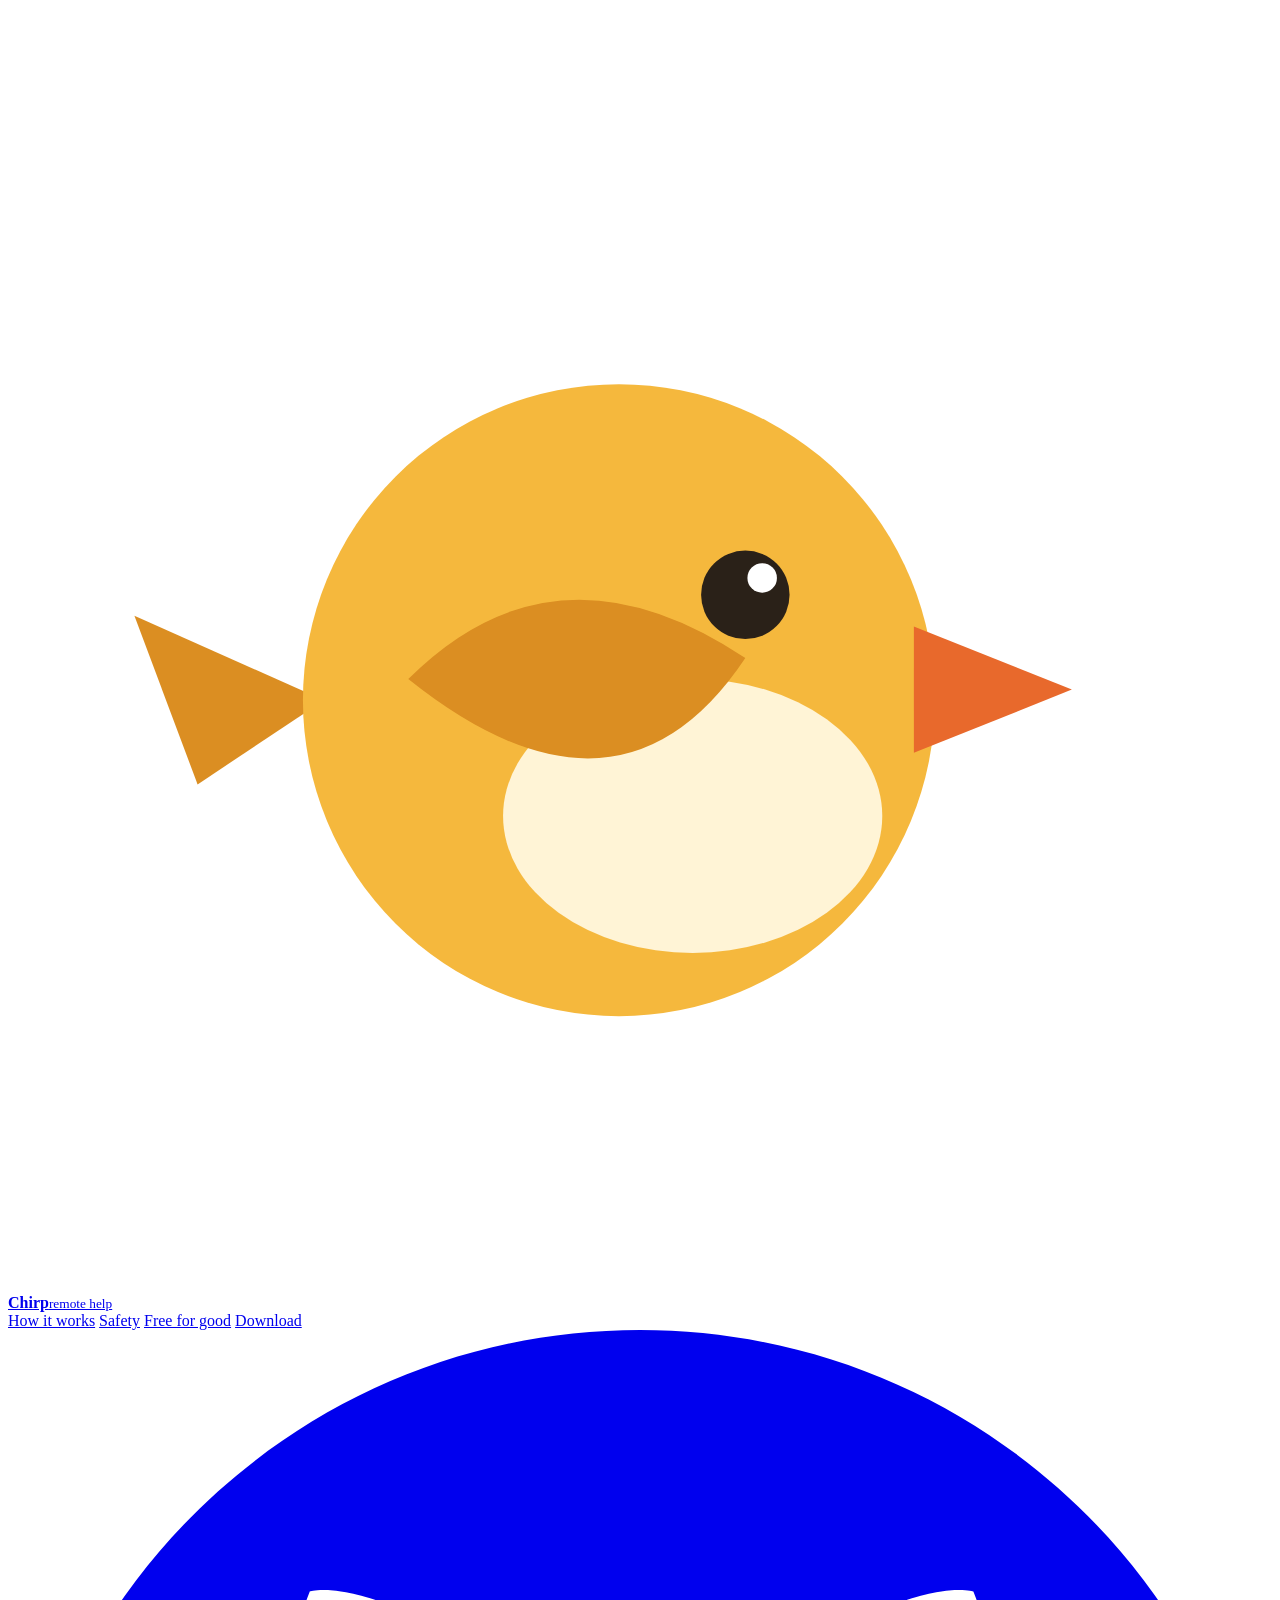
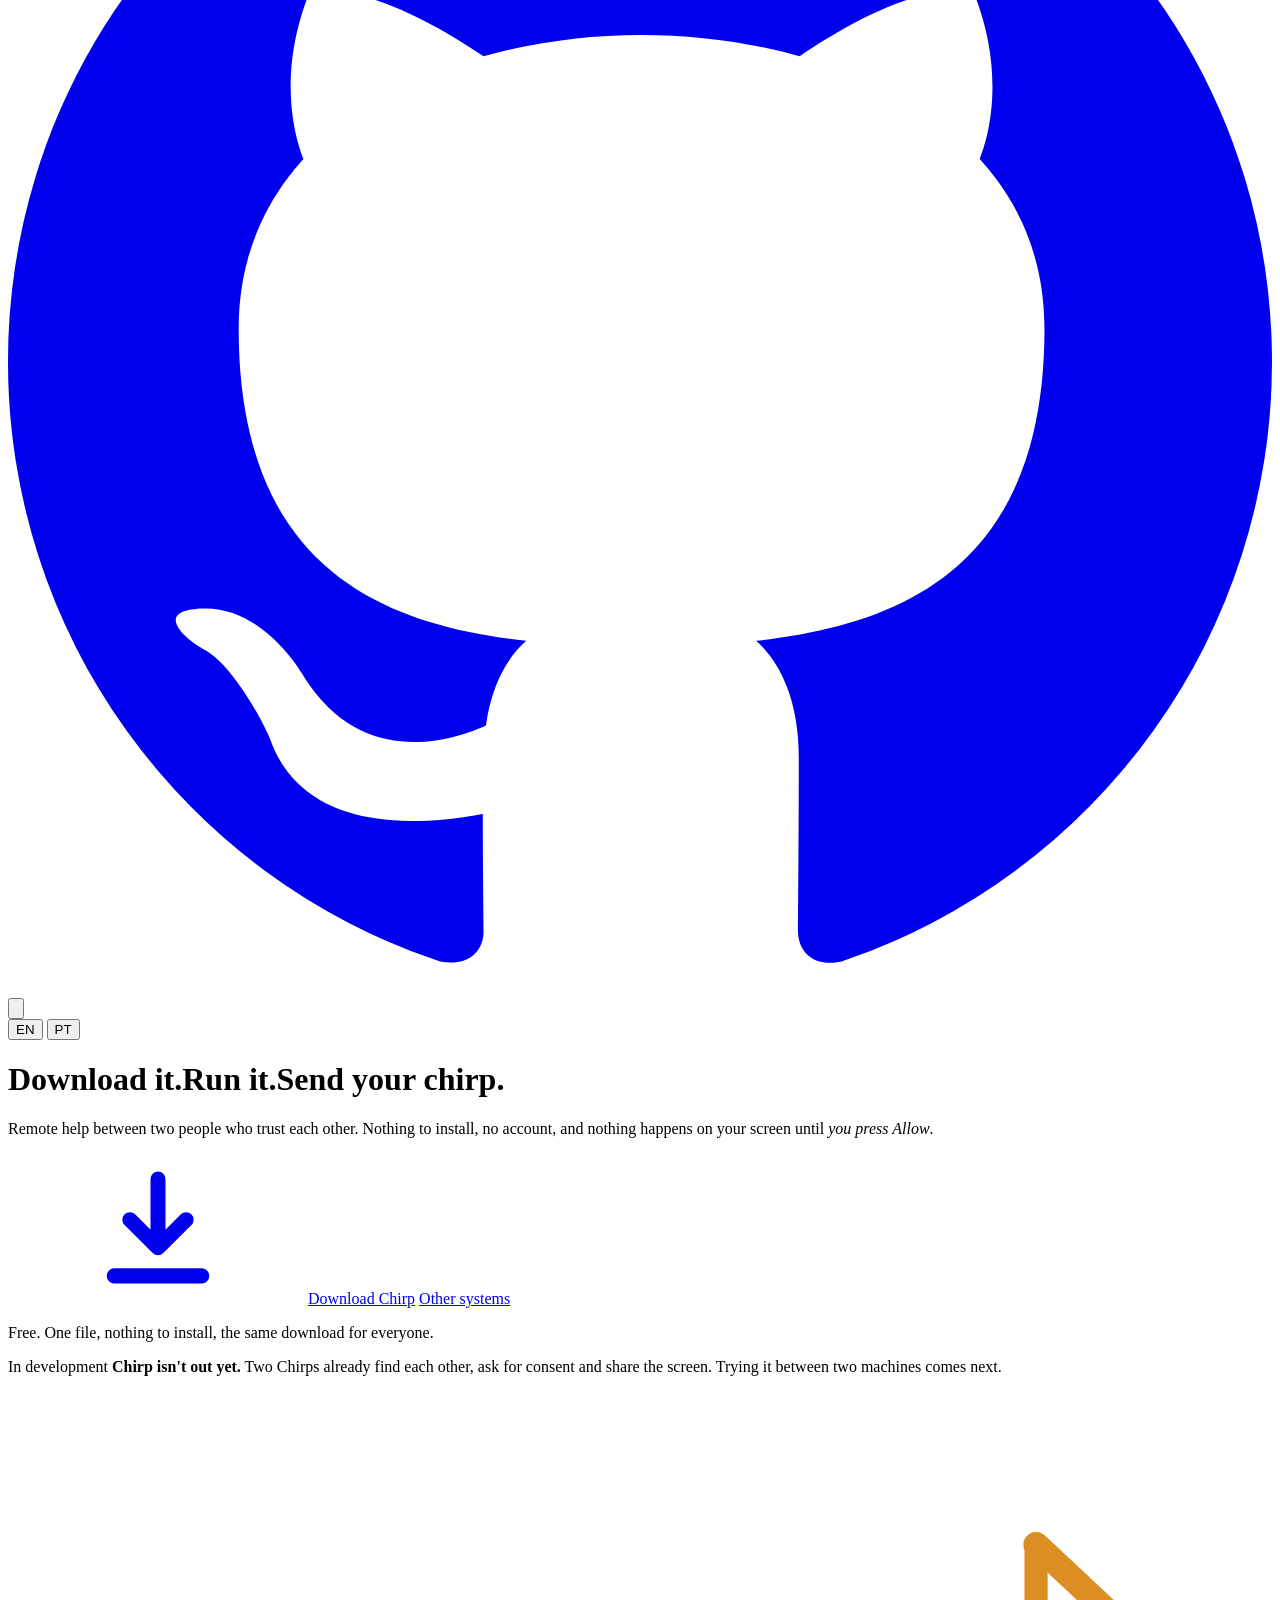
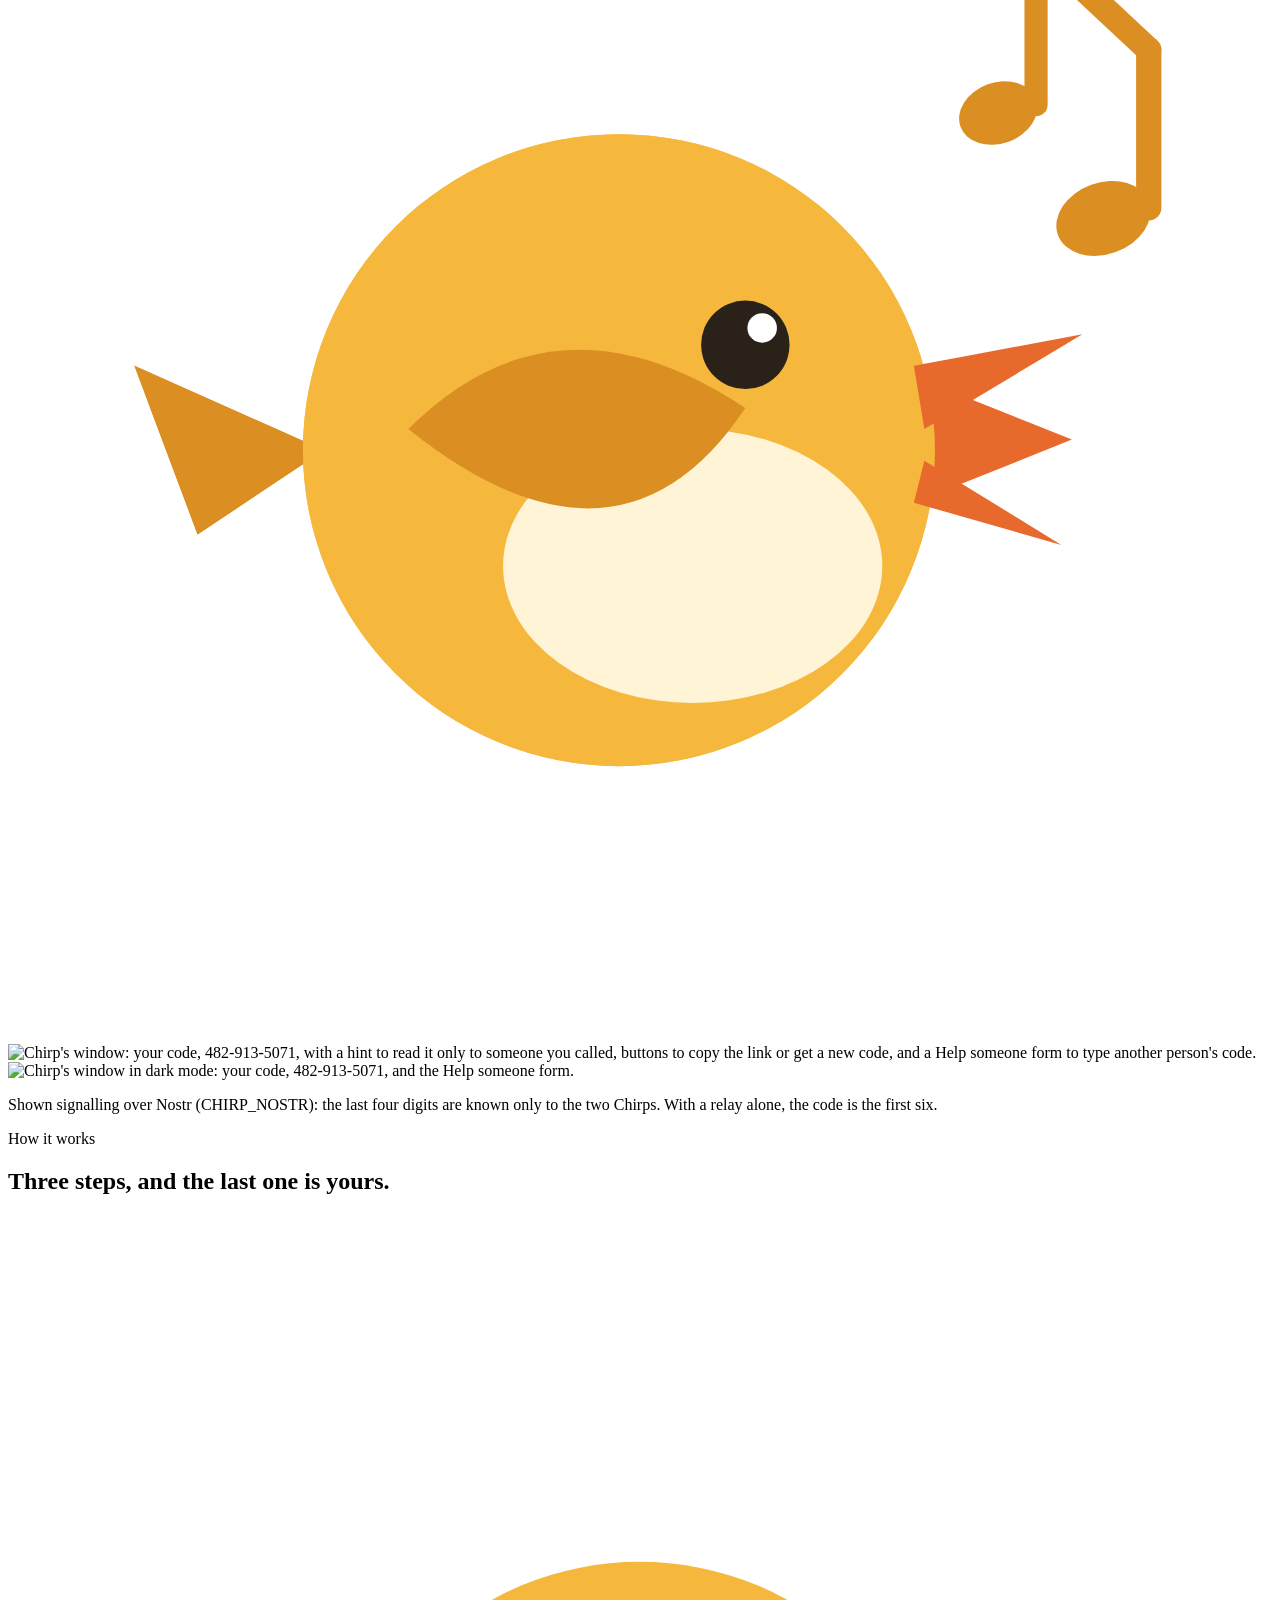
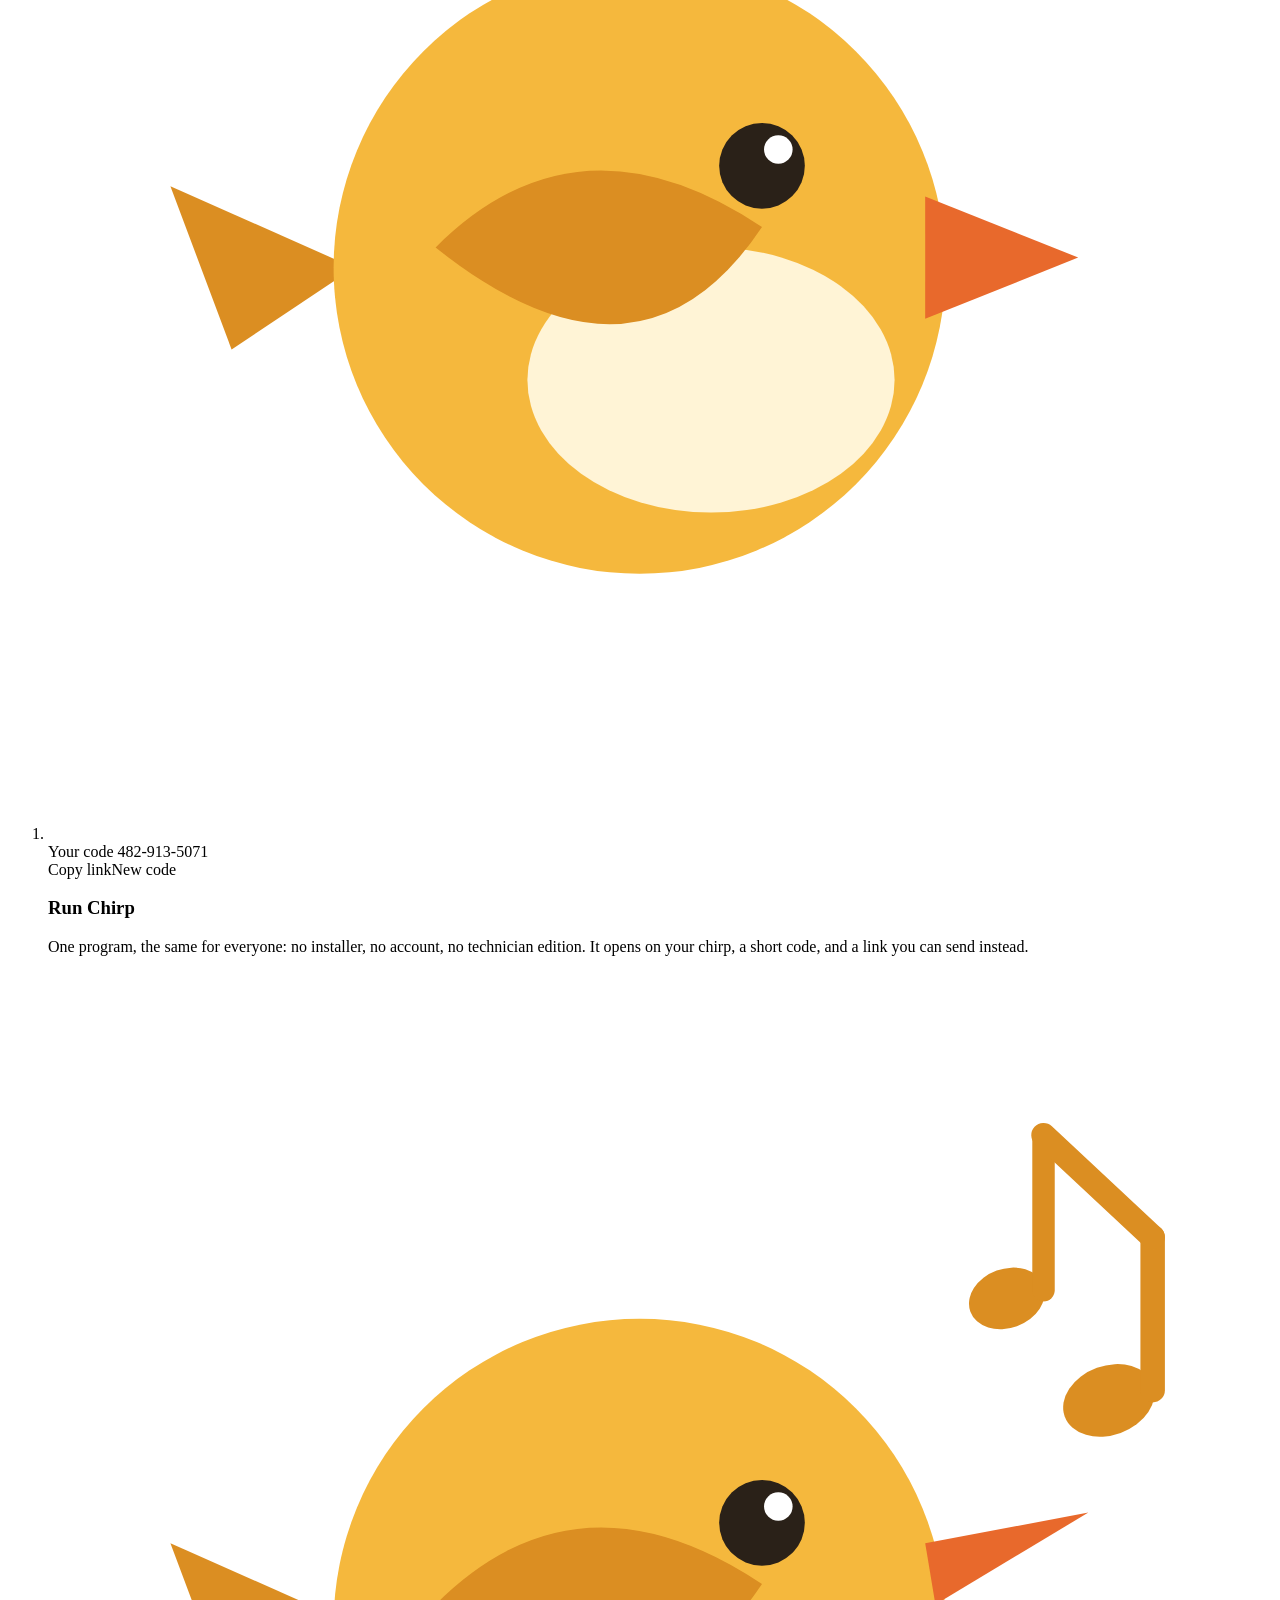
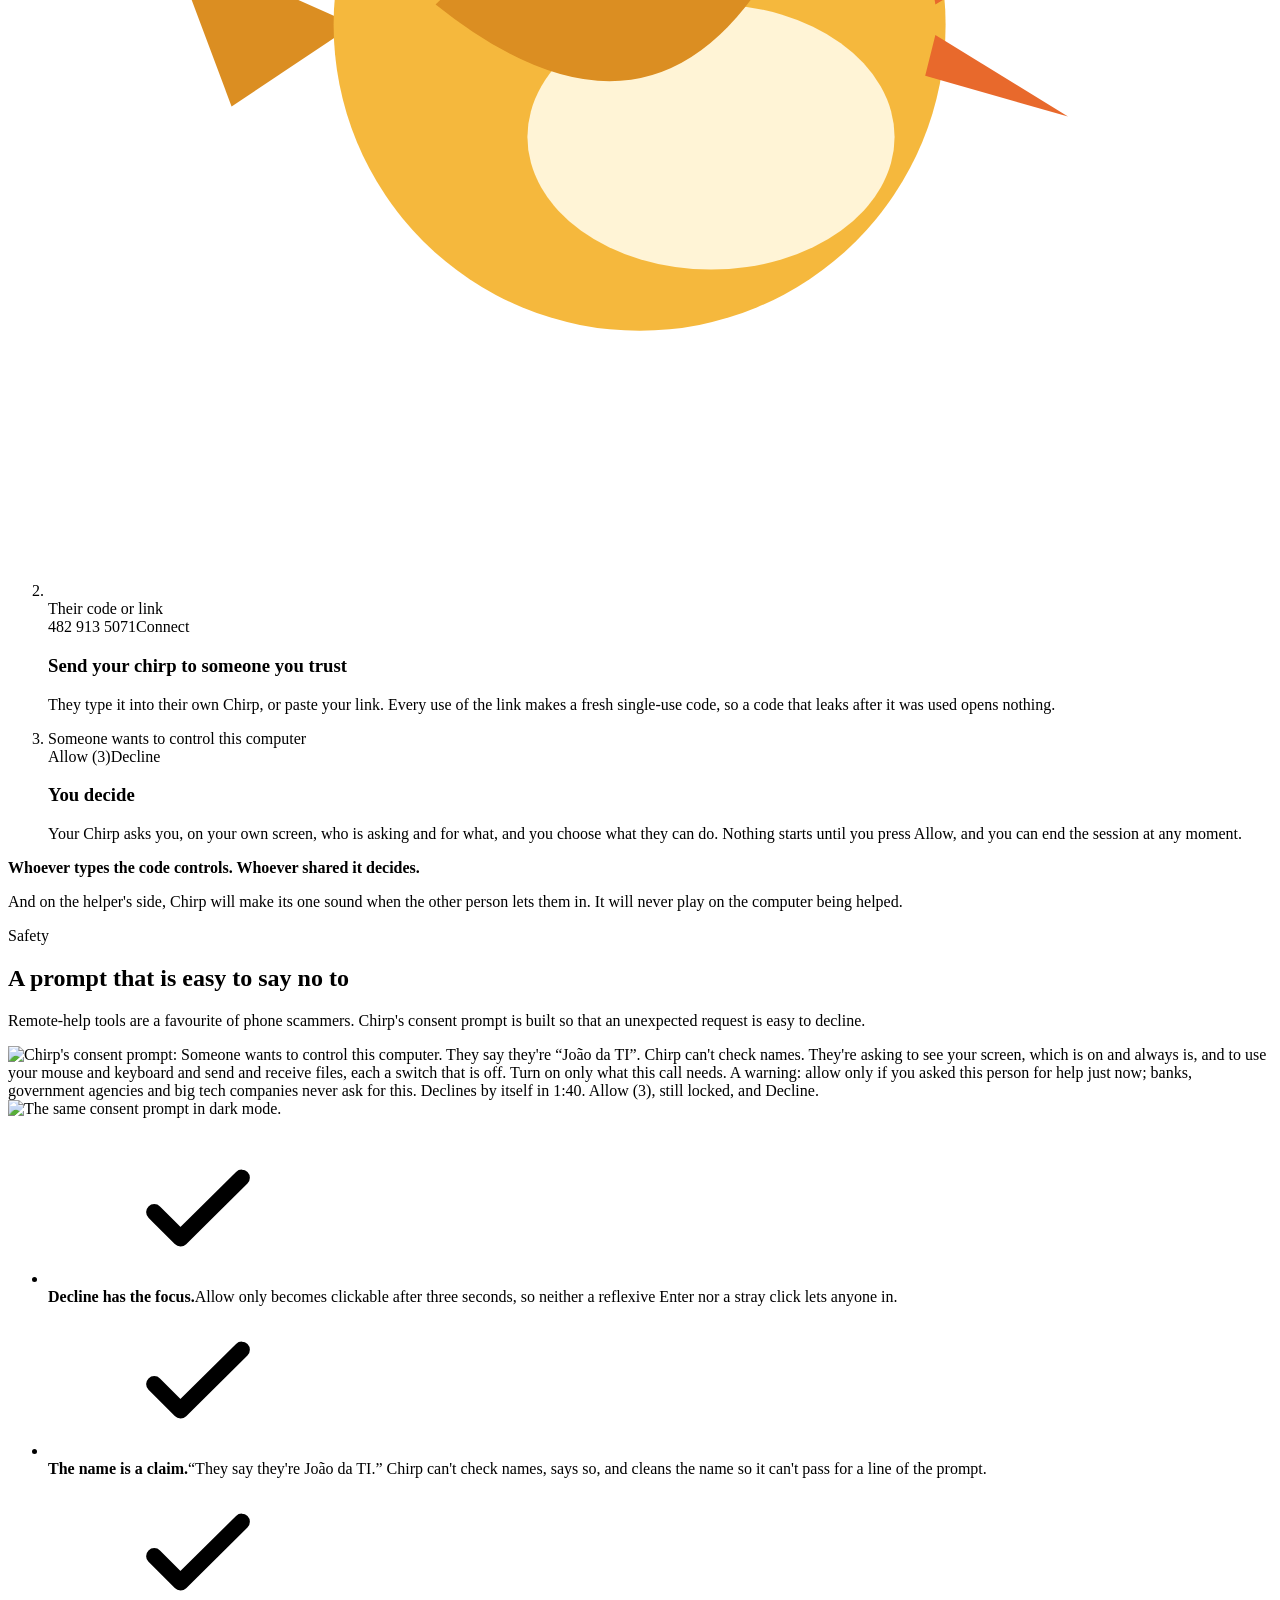
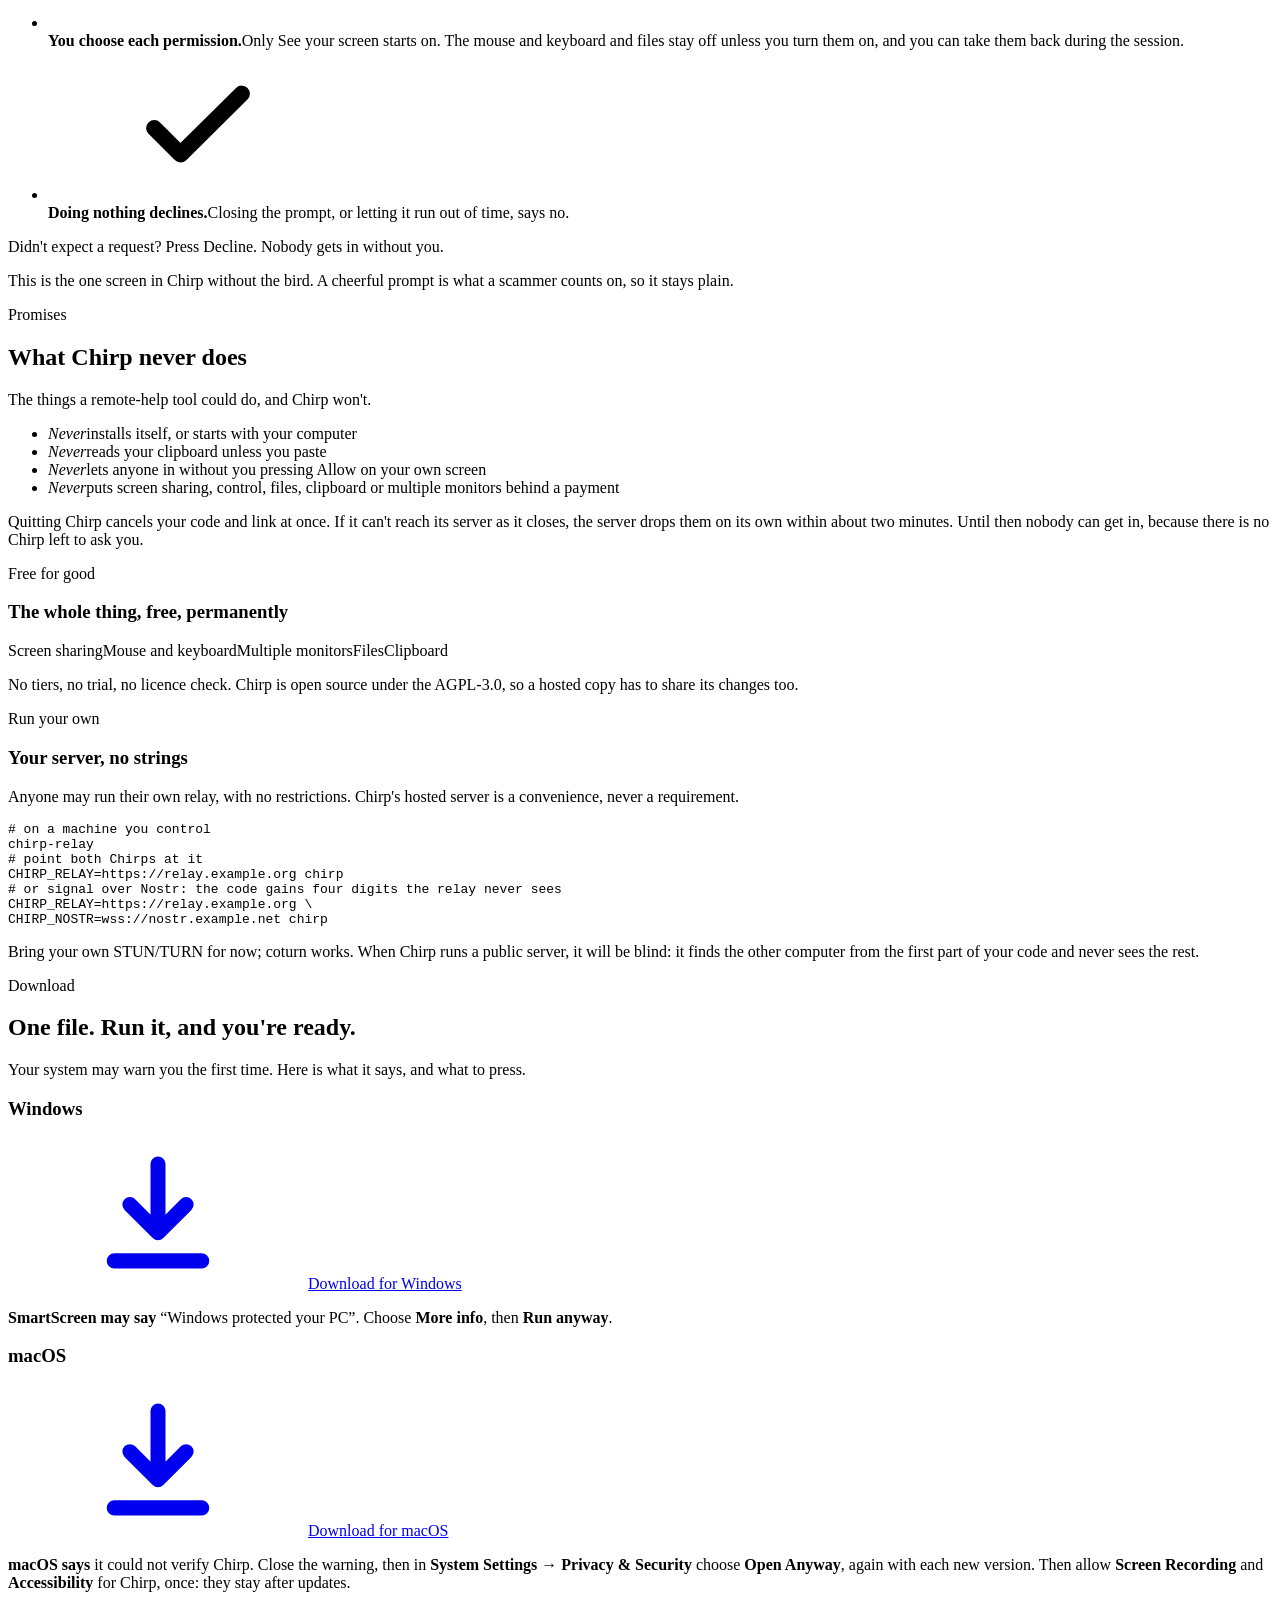
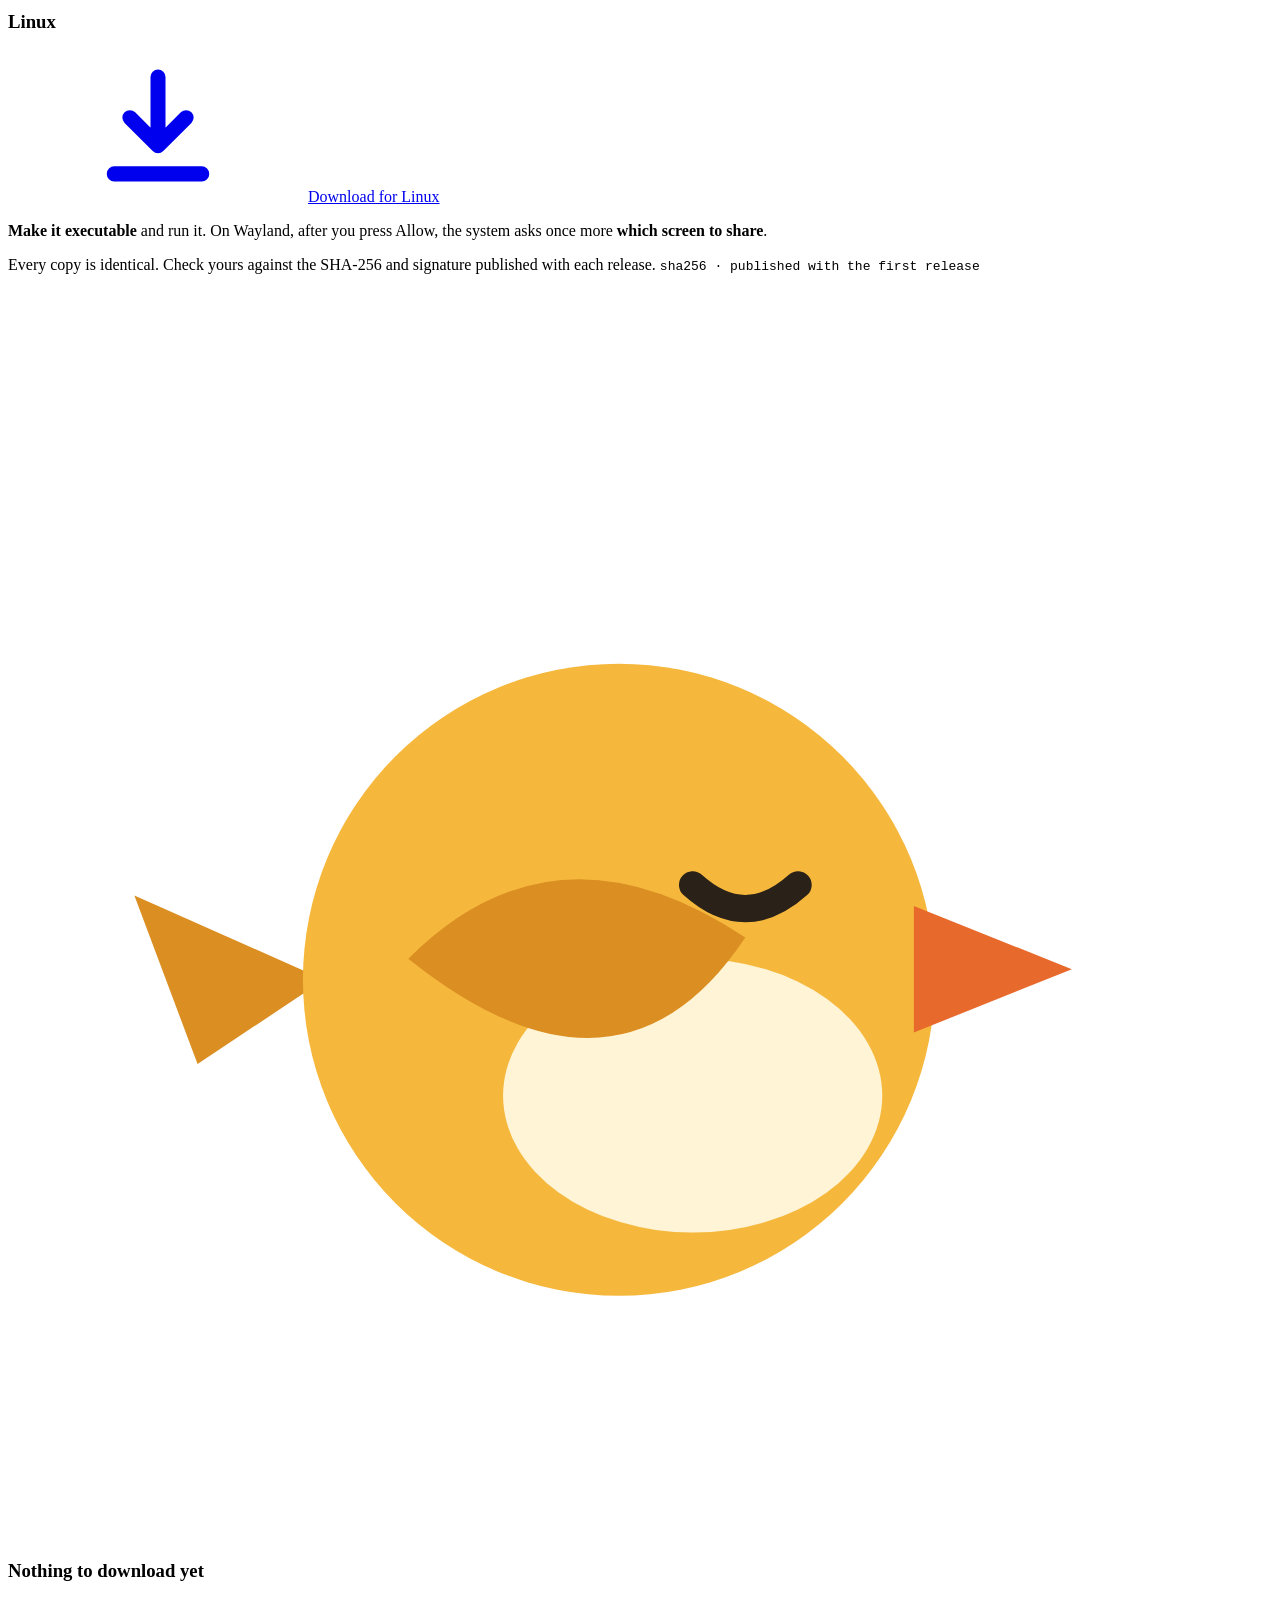
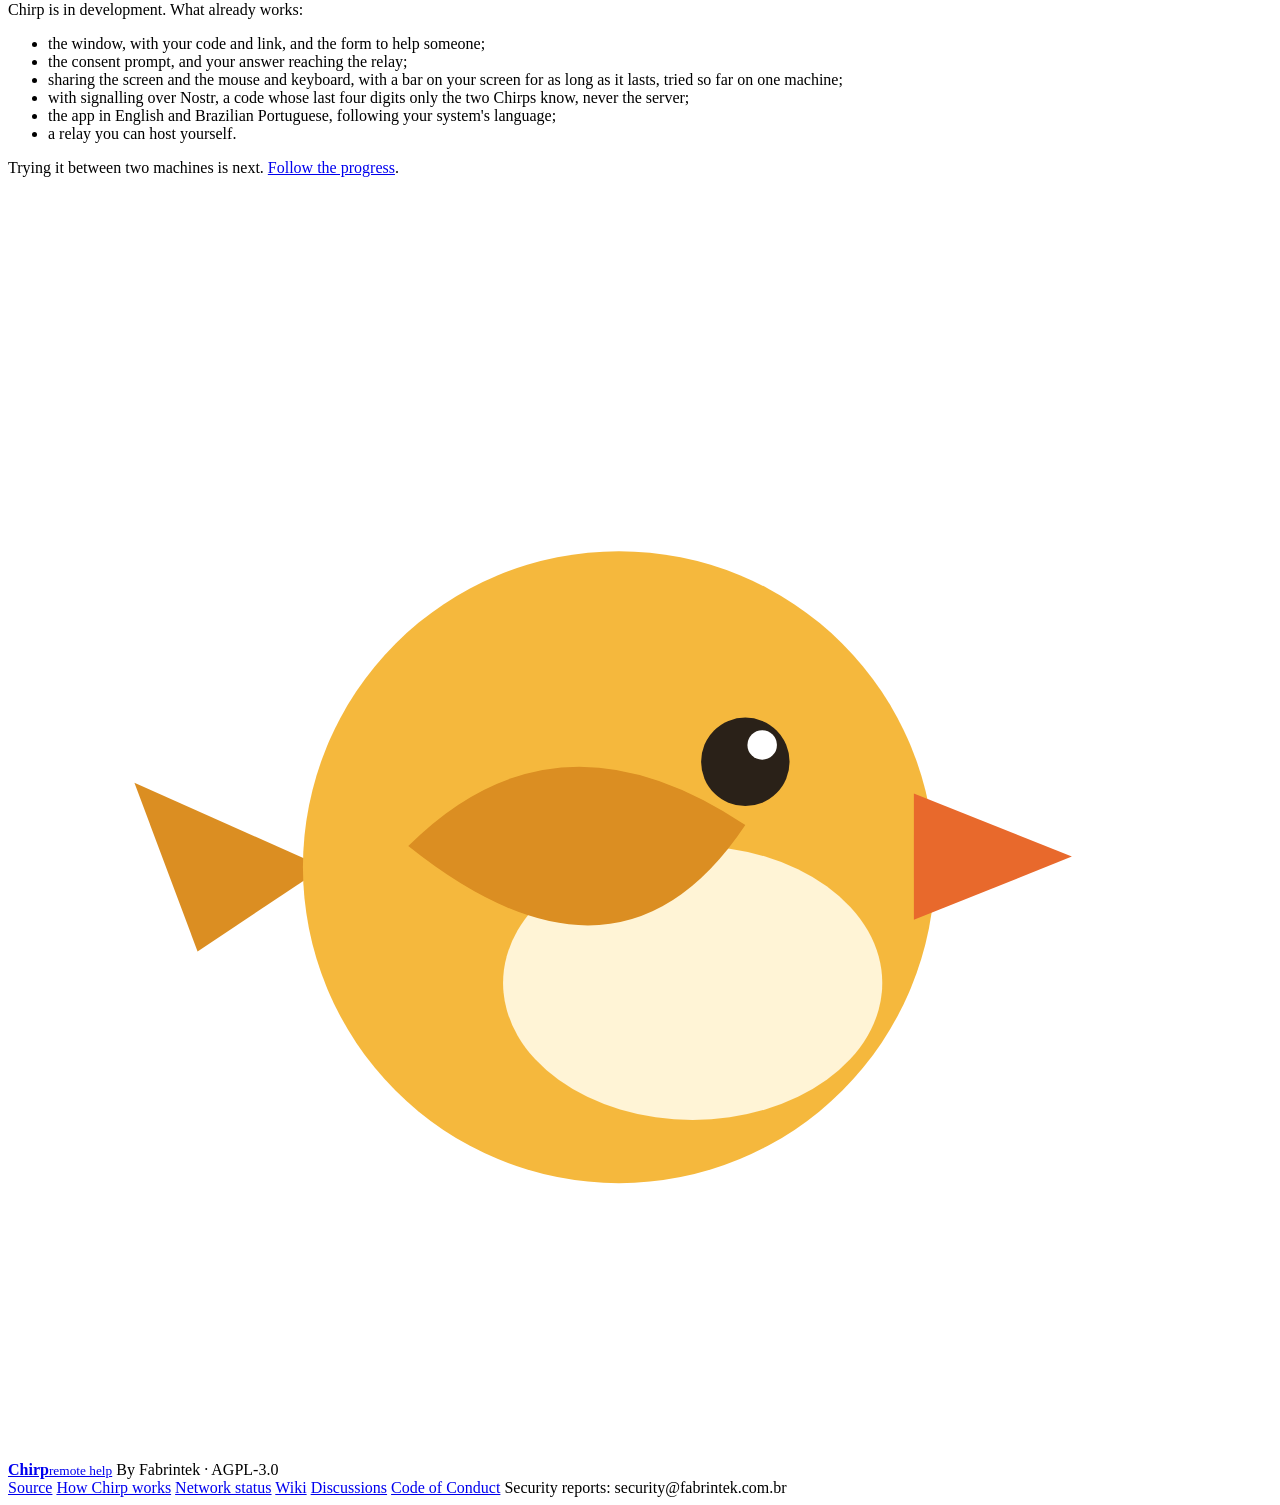
==== site/index.html @ 83188c90 "feat(site): the bird hops along the app window, and shoos The hero bird on usechirp.app no longer ju" ====
<!doctype html>
<!-- SPDX-License-Identifier: AGPL-3.0-only. Copyright (C) 2026 Fabrintek Engenharia Digital Ltda -->
<html lang="en" data-release="pre">
<head>
<meta charset="utf-8">
<meta http-equiv="Content-Security-Policy" content="default-src 'none'; script-src 'self'; style-src 'self'; img-src 'self'; font-src 'self'; base-uri 'none'; form-action 'none'; require-trusted-types-for 'script'; trusted-types 'none'">
<meta name="referrer" content="no-referrer">
<meta name="viewport" content="width=device-width,initial-scale=1">
<meta name="color-scheme" content="light dark">
<title>Chirp — remote help</title>
<meta name="description" content="Remote help between two people who trust each other. Nothing to install, no account, and nothing happens on your screen until you press Allow.">
<link rel="icon" href="/favicon.svg" type="image/svg+xml">
<link rel="stylesheet" href="/assets/site.css">
<script src="/assets/theme.js"></script>
<script src="/assets/hop.js" defer></script>
<script src="/assets/site.js" defer></script>
</head>
<body>
<svg width="0" height="0" class="sprite" aria-hidden="true">
  <defs>
    <g id="bird-body">
      <path d="M30 64 L12 56 L18 72 Z" fill="#DB8E22"/>
      <g class="perch" stroke-width="3" stroke-linecap="round"><line x1="52" y1="92" x2="52" y2="101"/><line x1="64" y1="92" x2="64" y2="101"/></g>
      <circle cx="58" cy="64" r="30" fill="#F5B83D"/><ellipse cx="65" cy="75" rx="18" ry="13" fill="#FFF4D6"/>
      <path d="M38 62 Q52 48 70 60 Q58 78 38 62 Z" fill="#DB8E22"/>
      <circle cx="70" cy="54" r="4.2" fill="#2A2118"/><circle cx="71.6" cy="52.4" r="1.4" fill="#FFFFFF"/>
    </g>
    <g id="bird-perched"><use href="#bird-body"/><path d="M86 57 L101 63 L86 69 Z" fill="#E8692C"/></g>
    <g id="bird-chirping">
      <use href="#bird-body"/>
      <path d="M86 56 L102 53 L87 62 Z" fill="#E8692C"/><path d="M87 65 L100 73 L86 69 Z" fill="#E8692C"/>
      <g fill="#DB8E22" stroke="#DB8E22" stroke-linecap="round"><ellipse cx="104" cy="42" rx="4.6" ry="3.4" transform="rotate(-20 104 42)" stroke="none"/><ellipse cx="94" cy="32" rx="3.8" ry="2.9" transform="rotate(-20 94 32)" stroke="none"/><line x1="108.3" y1="41" x2="108.3" y2="26" stroke-width="2.4"/><line x1="97.6" y1="31.2" x2="97.6" y2="16" stroke-width="2.2"/><line x1="97.6" y1="16" x2="108.3" y2="26" stroke-width="2.4"/></g>
    </g>
    <g id="bird-asleep">
      <g transform="translate(0 3)"><path d="M30 64 L12 56 L18 72 Z" fill="#DB8E22"/><g class="perch" stroke-width="3" stroke-linecap="round"><line x1="52" y1="92" x2="52" y2="98"/><line x1="64" y1="92" x2="64" y2="98"/></g><circle cx="58" cy="64" r="30" fill="#F5B83D"/><ellipse cx="65" cy="75" rx="18" ry="13" fill="#FFF4D6"/><path d="M38 62 Q52 48 70 60 Q58 78 38 62 Z" fill="#DB8E22"/><path d="M65 55 Q70 59.5 75 55" fill="none" stroke="#2A2118" stroke-width="2.6" stroke-linecap="round"/><path d="M86 57 L101 63 L86 69 Z" fill="#E8692C"/></g>
      <g fill="none" class="zz" stroke-linecap="round" stroke-linejoin="round"><path d="M84 36 H91 L84 44 H91" stroke-width="2.2"/><path d="M95 22 H104 L95 32 H104" stroke-width="2.6"/><path d="M106 6 H116 L106 18 H116" stroke-width="3"/></g>
    </g>
    <g id="perch-line"><line x1="6" y1="103" x2="114" y2="103" class="perch" stroke-width="4" stroke-linecap="round"/></g>
    <symbol id="i-check" viewBox="0 0 24 24"><path d="M5 12.5l4.2 4.2L19 7" fill="none" stroke="currentColor" stroke-width="2.6" stroke-linecap="round" stroke-linejoin="round"/></symbol>
    <symbol id="i-down" viewBox="0 0 24 24"><path d="M12 4v11m0 0l-4.5-4.5M12 15l4.5-4.5M5 19.5h14" fill="none" stroke="currentColor" stroke-width="2.4" stroke-linecap="round" stroke-linejoin="round"/></symbol>
    <symbol id="i-copy" viewBox="0 0 24 24"><rect x="8.5" y="8.5" width="11" height="11" rx="2.5" fill="none" stroke="currentColor" stroke-width="2.2"/><path d="M15.5 5.5v-.5a2 2 0 0 0-2-2h-8a2 2 0 0 0-2 2v8a2 2 0 0 0 2 2h.5" fill="none" stroke="currentColor" stroke-width="2.2" stroke-linecap="round"/></symbol>
  </defs>
</svg>

<header class="top">
  <div class="wrap">
    <a class="brand" href="/" data-i18n-attr="aria-label:brandHome" aria-label="Chirp — remote help, home">
      <svg viewBox="0 0 120 120" aria-hidden="true"><use href="#bird-perched"/><use href="#perch-line"/></svg>
      <b>Chirp</b><small data-i18n="descriptor">remote help</small>
    </a>
    <nav class="nav" data-i18n-attr="aria-label:navLabel" aria-label="Sections">
      <a href="/#how" data-i18n="navHow">How it works</a>
      <a href="/#safety" data-i18n="navSafety">Safety</a>
      <a href="/#free" data-i18n="navFree">Free for good</a>
      <a class="btn small" href="/#download" data-i18n="navDownload">Download</a>
    </nav>
    <div class="tools">
      <a class="icon-btn" href="https://github.com/barahn/chirp" data-i18n-attr="aria-label:githubLabel;title:githubLabel" aria-label="Source code on GitHub" title="Source code on GitHub"><svg viewBox="0 0 16 16" aria-hidden="true"><path fill="currentColor" d="M8 0c4.42 0 8 3.58 8 8a8.013 8.013 0 0 1-5.45 7.59c-.4.08-.55-.17-.55-.38 0-.27.01-1.13.01-2.2 0-.75-.25-1.23-.54-1.48 1.78-.2 3.65-.88 3.65-3.95 0-.88-.31-1.59-.82-2.15.08-.2.36-1.02-.08-2.12 0 0-.67-.22-2.2.82-.64-.18-1.32-.27-2-.27-.68 0-1.36.09-2 .27-1.53-1.03-2.2-.82-2.2-.82-.44 1.1-.16 1.92-.08 2.12-.51.56-.82 1.28-.82 2.15 0 3.06 1.86 3.75 3.64 3.95-.23.2-.44.55-.51 1.07-.46.21-1.61.55-2.33-.66-.15-.24-.6-.83-1.23-.82-.67.01-.27.38.01.53.34.19.73.9.82 1.13.16.45.68 1.31 2.69.94 0 .67.01 1.3.01 1.49 0 .21-.15.45-.55.38A7.995 7.995 0 0 1 0 8c0-4.42 3.58-8 8-8Z"/></svg></a>
      <button type="button" class="icon-btn theme-toggle" data-theme-toggle aria-label="Switch to dark theme" title="Switch to dark theme"><svg class="i-moon" viewBox="0 0 24 24" aria-hidden="true"><path fill="currentColor" d="M20.5 14.6A8.5 8.5 0 0 1 9.4 3.5a8.5 8.5 0 1 0 11.1 11.1Z"/></svg><svg class="i-sun" viewBox="0 0 24 24" aria-hidden="true"><circle cx="12" cy="12" r="4.5" fill="currentColor"/><g stroke="currentColor" stroke-width="2.2" stroke-linecap="round"><path d="M12 2v2.5M12 19.5V22M2 12h2.5M19.5 12H22M4.9 4.9l1.8 1.8M17.3 17.3l1.8 1.8M4.9 19.1l1.8-1.8M17.3 6.7l1.8-1.8"/></g></svg></button>
      <div class="lang seg" role="group" data-i18n-attr="aria-label:langLabel" aria-label="Language">
        <button type="button" data-lang="en" lang="en" aria-label="English" aria-pressed="true">EN</button>
        <button type="button" data-lang="pt-BR" lang="pt-BR" aria-label="Português (Brasil)" aria-pressed="false">PT</button>
      </div>
    </div>
  </div>
</header>

<main id="home">
  <div class="hero">
    <div class="wrap">
      <div>
        <h1><span data-i18n="h1a">Download it.</span><span data-i18n="h1b">Run it.</span><span data-i18n="h1c">Send your <span class="chirp">chirp</span>.</span></h1>
        <p class="lede" data-i18n="lede">Remote help between two people who trust each other. Nothing to install, no account, and nothing happens on your screen until <em>you press Allow</em>.</p>
        <div class="cta">
          <div class="when-launch stack">
            <div class="row">
              <a class="btn" href="#download"><svg aria-hidden="true"><use href="#i-down"/></svg><span data-os-label>Download Chirp</span></a>
              <a href="#download" data-i18n="otherSystems">Other systems</a>
            </div>
            <p class="fine" data-os-note data-i18n="fine">Free. One file, nothing to install, the same download for everyone.</p>
          </div>
          <div class="when-pre">
            <div class="status" role="note">
              <span class="pill" data-i18n="pill">In development</span>
              <span data-i18n="statusText"><b>Chirp isn't out yet.</b> Two Chirps already find each other, ask for consent and share the screen. Trying it between two machines comes next.</span>
            </div>
          </div>
        </div>
      </div>
      <div class="stage">
        <div class="perched" id="hero-bird" aria-hidden="true">
          <svg viewBox="0 0 120 120"><g class="pose-perch"><use href="#bird-perched"/></g><g class="pose-chirp"><use href="#bird-chirping"/></g></svg>
        </div>
        <div class="frame" data-lang-only="en">
          <img class="shot-light" src="/assets/images/window-light.webp" width="690" height="758" alt="Chirp's window: your code, 482-913-5071, with a hint to read it only to someone you called, buttons to copy the link or get a new code, and a Help someone form to type another person's code.">
          <img class="shot-dark" src="/assets/images/window-dark.webp" width="690" height="758" alt="Chirp's window in dark mode: your code, 482-913-5071, and the Help someone form.">
        </div>
        <div class="frame" data-lang-only="pt-BR" lang="pt-BR" hidden>
          <img class="shot-light" src="/assets/images/window-light-pt.webp" width="690" height="787" loading="lazy" alt="A janela do Chirp: o seu código, 482-913-5071, com a dica de lê-lo só para quem você chamou, botões para copiar o link ou gerar um novo código, e o formulário Ajudar alguém para digitar o código de outra pessoa.">
          <img class="shot-dark" src="/assets/images/window-dark-pt.webp" width="690" height="787" loading="lazy" alt="A janela do Chirp no modo escuro: o seu código, 482-913-5071, e o formulário Ajudar alguém.">
        </div>
        <p class="shotnote" data-i18n="shotNostr">Shown signalling over Nostr (CHIRP_NOSTR): the last four digits are known only to the two Chirps. With a relay alone, the code is the first six.</p>
      </div>
    </div>
  </div>

  <section id="how">
    <div class="wrap">
      <div class="head">
        <span class="kicker" data-i18n="howKicker">How it works</span>
        <h2 data-i18n="howTitle">Three steps, and the last one is yours.</h2>
      </div>
      <ol class="steps">
        <li class="step">
          <div class="vis" aria-hidden="true">
            <svg class="bird" viewBox="0 0 120 120"><use href="#bird-perched"/><use href="#perch-line"/></svg>
            <span class="mini-label" data-i18n="miniYourCode">Your code</span>
            <span class="mini-code">482-913-5071</span>
            <div class="mini-row"><span class="chip" data-i18n="miniCopyLink">Copy link</span><span class="chip" data-i18n="miniNewCode">New code</span></div>
          </div>
          <h3 data-i18n="s1Title">Run Chirp</h3>
          <p data-i18n="s1Text">One program, the same for everyone: no installer, no account, no technician edition. It opens on your chirp, a short code, and a link you can send instead.</p>
        </li>
        <li class="step">
          <div class="vis" aria-hidden="true">
            <svg class="bird" viewBox="0 0 120 120"><use href="#bird-chirping"/><use href="#perch-line"/></svg>
            <span class="mini-label" data-i18n="miniTheirCode">Their code or link</span>
            <div class="field"><span>482 913 5071</span><span class="chip go" data-i18n="miniConnect">Connect</span></div>
          </div>
          <h3 data-i18n="s2Title">Send your chirp to someone you trust</h3>
          <p data-i18n="s2Text">They type it into their own Chirp, or paste your link. Every use of the link makes a fresh single-use code, so a code that leaks after it was used opens nothing.</p>
        </li>
        <li class="step">
          <div class="vis" aria-hidden="true">
            <span class="ask" data-i18n="miniAsk">Someone wants to control this computer</span>
            <div class="mini-row"><span class="chip off" data-i18n="miniAllow">Allow (3)</span><span class="chip go" data-i18n="miniDecline">Decline</span></div>
          </div>
          <h3 data-i18n="s3Title">You decide</h3>
          <p data-i18n="s3Text">Your Chirp asks you, on your own screen, who is asking and for what, and you choose what they can do. Nothing starts until you press Allow, and you can end the session at any moment.</p>
        </li>
      </ol>
      <div class="whose">
        <strong data-i18n="whose">Whoever types the code controls. Whoever shared it decides.</strong>
        <p data-i18n="sound">And on the helper's side, Chirp will make its one sound when the other person lets them in. It will never play on the computer being helped.</p>
      </div>
    </div>
  </section>

  <section class="safety" id="safety">
    <div class="wrap">
      <div class="head">
        <span class="kicker" data-i18n="safetyKicker">Safety</span>
        <h2 data-i18n="safetyTitle">A prompt that is easy to say no to</h2>
        <p data-i18n="safetyText">Remote-help tools are a favourite of phone scammers. Chirp's consent prompt is built so that an unexpected request is easy to decline.</p>
      </div>
      <div class="grid">
        <div>
          <div class="frame" data-lang-only="en">
            <img class="shot-light" src="/assets/images/consent-light.webp" width="720" height="635" alt="Chirp's consent prompt: Someone wants to control this computer. They say they're “João da TI”. Chirp can't check names. They're asking to see your screen, which is on and always is, and to use your mouse and keyboard and send and receive files, each a switch that is off. Turn on only what this call needs. A warning: allow only if you asked this person for help just now; banks, government agencies and big tech companies never ask for this. Declines by itself in 1:40. Allow (3), still locked, and Decline.">
            <img class="shot-dark" src="/assets/images/consent-dark.webp" width="720" height="635" alt="The same consent prompt in dark mode.">
          </div>
          <div class="frame" data-lang-only="pt-BR" lang="pt-BR" hidden>
            <img class="shot-light" src="/assets/images/consent-light-pt.webp" width="720" height="692" loading="lazy" alt="A janela de consentimento do Chirp: Alguém quer controlar este computador. Diz se chamar “João da TI”. O Chirp não verifica nomes. Está pedindo para ver sua tela, que está ligada e sempre fica, e para usar seu mouse e teclado e enviar e receber arquivos, cada um uma chave desligada. Ligue só o que este atendimento precisa. Um aviso: só permita se você pediu ajuda a essa pessoa agora; bancos, órgãos do governo e grandes empresas de tecnologia nunca pedem isso. Recusa sozinho em 1:40. Permitir (3), ainda bloqueado, e Recusar.">
            <img class="shot-dark" src="/assets/images/consent-dark-pt.webp" width="720" height="692" loading="lazy" alt="A mesma janela de consentimento no modo escuro.">
          </div>
        </div>
        <div>
          <ul class="points">
            <li><svg aria-hidden="true"><use href="#i-check"/></svg><div data-i18n="p1"><b>Decline has the focus.</b><span>Allow only becomes clickable after three seconds, so neither a reflexive Enter nor a stray click lets anyone in.</span></div></li>
            <li><svg aria-hidden="true"><use href="#i-check"/></svg><div data-i18n="p2"><b>The name is a claim.</b><span>“They say they're João da TI.” Chirp can't check names, says so, and cleans the name so it can't pass for a line of the prompt.</span></div></li>
            <li><svg aria-hidden="true"><use href="#i-check"/></svg><div data-i18n="p3"><b>You choose each permission.</b><span>Only See your screen starts on. The mouse and keyboard and files stay off unless you turn them on, and you can take them back during the session.</span></div></li>
            <li><svg aria-hidden="true"><use href="#i-check"/></svg><div data-i18n="p4"><b>Doing nothing declines.</b><span>Closing the prompt, or letting it run out of time, says no.</span></div></li>
          </ul>
          <p class="surprise" data-i18n="surprise">Didn't expect a request? Press Decline. Nobody gets in without you.</p>
          <p class="why" data-i18n="why">This is the one screen in Chirp without the bird. A cheerful prompt is what a scammer counts on, so it stays plain.</p>
        </div>
      </div>
    </div>
  </section>

  <section id="never">
    <div class="wrap never">
      <div class="head">
        <span class="kicker" data-i18n="neverKicker">Promises</span>
        <h2 data-i18n="neverTitle">What Chirp never does</h2>
        <p data-i18n="neverText">The things a remote-help tool could do, and Chirp won't.</p>
      </div>
      <ul>
        <li><i data-i18n="never">Never</i><span data-i18n="n1">installs itself, or starts with your computer</span></li>
        <li><i data-i18n="never">Never</i><span data-i18n="n2">reads your clipboard unless you paste</span></li>
        <li><i data-i18n="never">Never</i><span data-i18n="n3">lets anyone in without you pressing Allow on your own screen</span></li>
        <li><i data-i18n="never">Never</i><span data-i18n="n5">puts screen sharing, control, files, clipboard or multiple monitors behind a payment</span></li>
      </ul>
      <p class="quitnote" data-i18n="quitNote">Quitting Chirp cancels your code and link at once. If it can't reach its server as it closes, the server drops them on its own within about two minutes. Until then nobody can get in, because there is no Chirp left to ask you.</p>
    </div>
  </section>

  <section id="free">
    <div class="wrap">
      <div class="pair">
        <div class="panel free">
          <span class="kicker" data-i18n="freeKicker">Free for good</span>
          <h3 data-i18n="freeTitle">The whole thing, free, permanently</h3>
          <div class="feats"><span data-i18n="f1">Screen sharing</span><span data-i18n="f2">Mouse and keyboard</span><span data-i18n="f3">Multiple monitors</span><span data-i18n="f4">Files</span><span data-i18n="f5">Clipboard</span></div>
          <p data-i18n="freeText">No tiers, no trial, no licence check. Chirp is open source under the AGPL-3.0, so a hosted copy has to share its changes too.</p>
        </div>
        <div class="panel own">
          <span class="kicker" data-i18n="ownKicker">Run your own</span>
          <h3 data-i18n="ownTitle">Your server, no strings</h3>
          <p data-i18n="ownText">Anyone may run their own relay, with no restrictions. Chirp's hosted server is a convenience, never a requirement.</p>
<pre><span class="c" data-i18n="ownC1"># on a machine you control</span>
chirp-relay
<span class="c" data-i18n="ownC2"># point both Chirps at it</span>
CHIRP_RELAY=https://relay.example.org chirp
<span class="c" data-i18n="ownC3"># or signal over Nostr: the code gains four digits the relay never sees</span>
CHIRP_RELAY=https://relay.example.org \
CHIRP_NOSTR=wss://nostr.example.net chirp</pre>
          <p class="muted" data-i18n="ownNote">Bring your own STUN/TURN for now; coturn works. When Chirp runs a public server, it will be blind: it finds the other computer from the first part of your code and never sees the rest.</p>
        </div>
      </div>
    </div>
  </section>

  <section id="download">
    <div class="wrap">
      <div class="head">
        <span class="kicker" data-i18n="dlKicker">Download</span>
        <h2 data-i18n="dlTitle">One file. Run it, and you're ready.</h2>
        <p class="when-launch" data-i18n="dlText">Your system may warn you the first time. Here is what it says, and what to press.</p>
      </div>
      <div class="when-launch">
        <div class="platforms">
          <article class="os" data-os="windows">
            <h3>Windows</h3>
            <a class="btn" href="https://github.com/barahn/chirp/releases/latest"><svg aria-hidden="true"><use href="#i-down"/></svg><span data-i18n="dlWindows">Download for Windows</span></a>
            <p class="says" data-i18n="saysWindows"><b>SmartScreen may say</b> “Windows protected your PC”. Choose <b>More info</b>, then <b>Run anyway</b>.</p>
          </article>
          <article class="os" data-os="macos">
            <h3>macOS</h3>
            <a class="btn" href="https://github.com/barahn/chirp/releases/latest"><svg aria-hidden="true"><use href="#i-down"/></svg><span data-i18n="dlMac">Download for macOS</span></a>
            <p class="says" data-i18n="saysMac"><b>macOS says</b> it could not verify Chirp. Close the warning, then in <b>System Settings → Privacy &amp; Security</b> choose <b>Open Anyway</b>, again with each new version. Then allow <b>Screen Recording</b> and <b>Accessibility</b> for Chirp, once: they stay after updates.</p>
          </article>
          <article class="os" data-os="linux">
            <h3>Linux</h3>
            <a class="btn" href="https://github.com/barahn/chirp/releases/latest"><svg aria-hidden="true"><use href="#i-down"/></svg><span data-i18n="dlLinux">Download for Linux</span></a>
            <p class="says" data-i18n="saysLinux"><b>Make it executable</b> and run it. On Wayland, after you press Allow, the system asks once more <b>which screen to share</b>.</p>
          </article>
        </div>
        <div class="verify">
          <span data-i18n="verify">Every copy is identical. Check yours against the SHA-256 and signature published with each release.</span>
          <code data-i18n="verifyCode">sha256 · published with the first release</code>
        </div>
      </div>
      <div class="when-pre">
        <div class="notyet">
          <svg viewBox="0 0 120 120" aria-hidden="true"><use href="#bird-asleep"/><use href="#perch-line"/></svg>
          <div data-i18n="notYet">
            <h3>Nothing to download yet</h3>
            <p>Chirp is in development. What already works:</p>
            <ul>
              <li>the window, with your code and link, and the form to help someone;</li>
              <li>the consent prompt, and your answer reaching the relay;</li>
              <li>sharing the screen and the mouse and keyboard, with a bar on your screen for as long as it lasts, tried so far on one machine;</li>
              <li>with signalling over Nostr, a code whose last four digits only the two Chirps know, never the server;</li>
              <li>the app in English and Brazilian Portuguese, following your system's language;</li>
              <li>a relay you can host yourself.</li>
            </ul>
            <p>Trying it between two machines is next. <a href="https://github.com/barahn/chirp#status">Follow the progress</a>.</p>
          </div>
        </div>
      </div>
    </div>
  </section>
</main>

<footer>
  <div class="wrap">
    <a class="brand" href="/"><svg viewBox="0 0 120 120" aria-hidden="true"><use href="#bird-perched"/><use href="#perch-line"/></svg><b>Chirp</b><small data-i18n="descriptor">remote help</small></a>
    <span data-i18n="by">By Fabrintek · AGPL-3.0</span>
    <div class="links">
      <a href="https://github.com/barahn/chirp" data-i18n="source">Source</a>
      <a href="https://github.com/barahn/chirp/blob/main/docs/product-model.md" data-i18n="howChirpWorks">How Chirp works</a>
      <a href="https://status.usechirp.app/" data-i18n="networkStatus">Network status</a>
      <a href="https://github.com/barahn/chirp/wiki" data-i18n="wiki">Wiki</a>
      <a href="https://github.com/barahn/chirp/discussions" data-i18n="discussions">Discussions</a>
      <a href="https://github.com/barahn/chirp/blob/main/CODE_OF_CONDUCT.md" data-i18n="conduct">Code of Conduct</a>
      <span><span data-i18n="security">Security reports:</span> <span class="sel">security@fabrintek.com.br</span></span>
    </div>
  </div>
</footer>

</body>
</html>
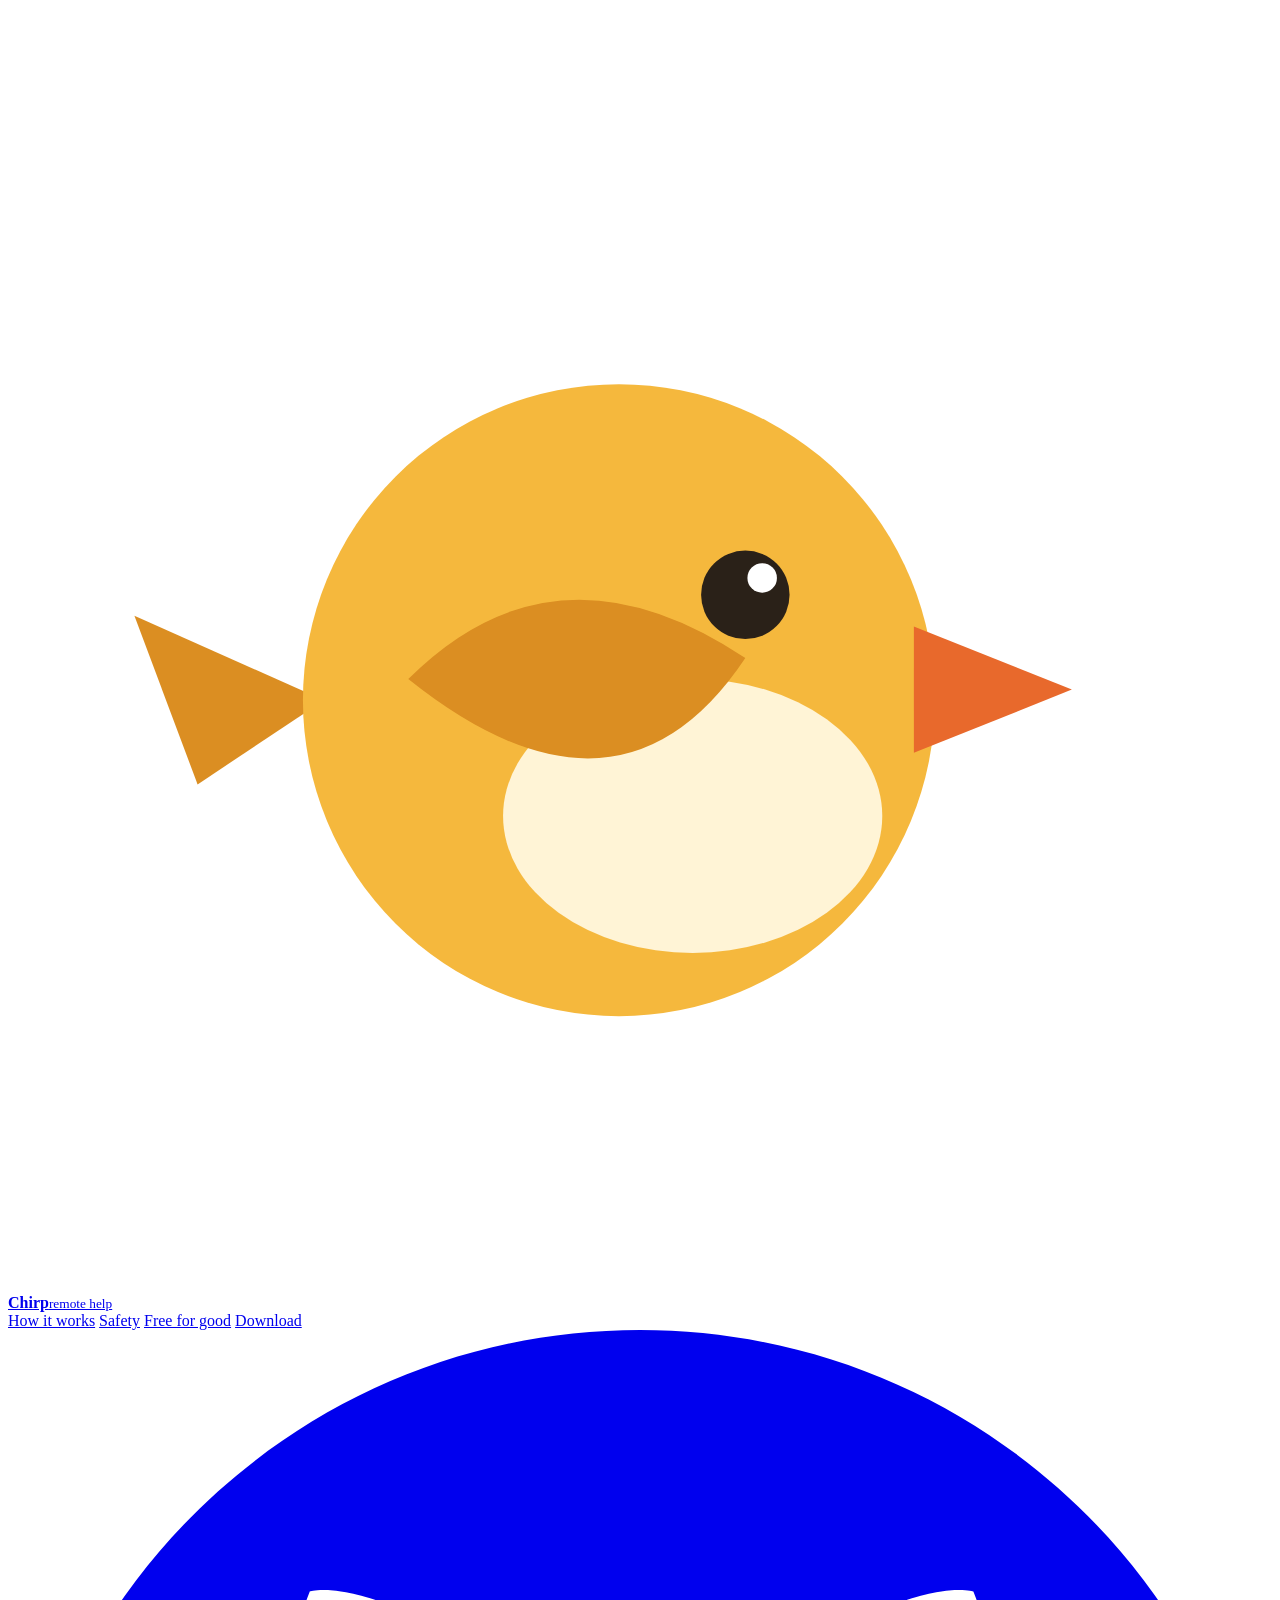
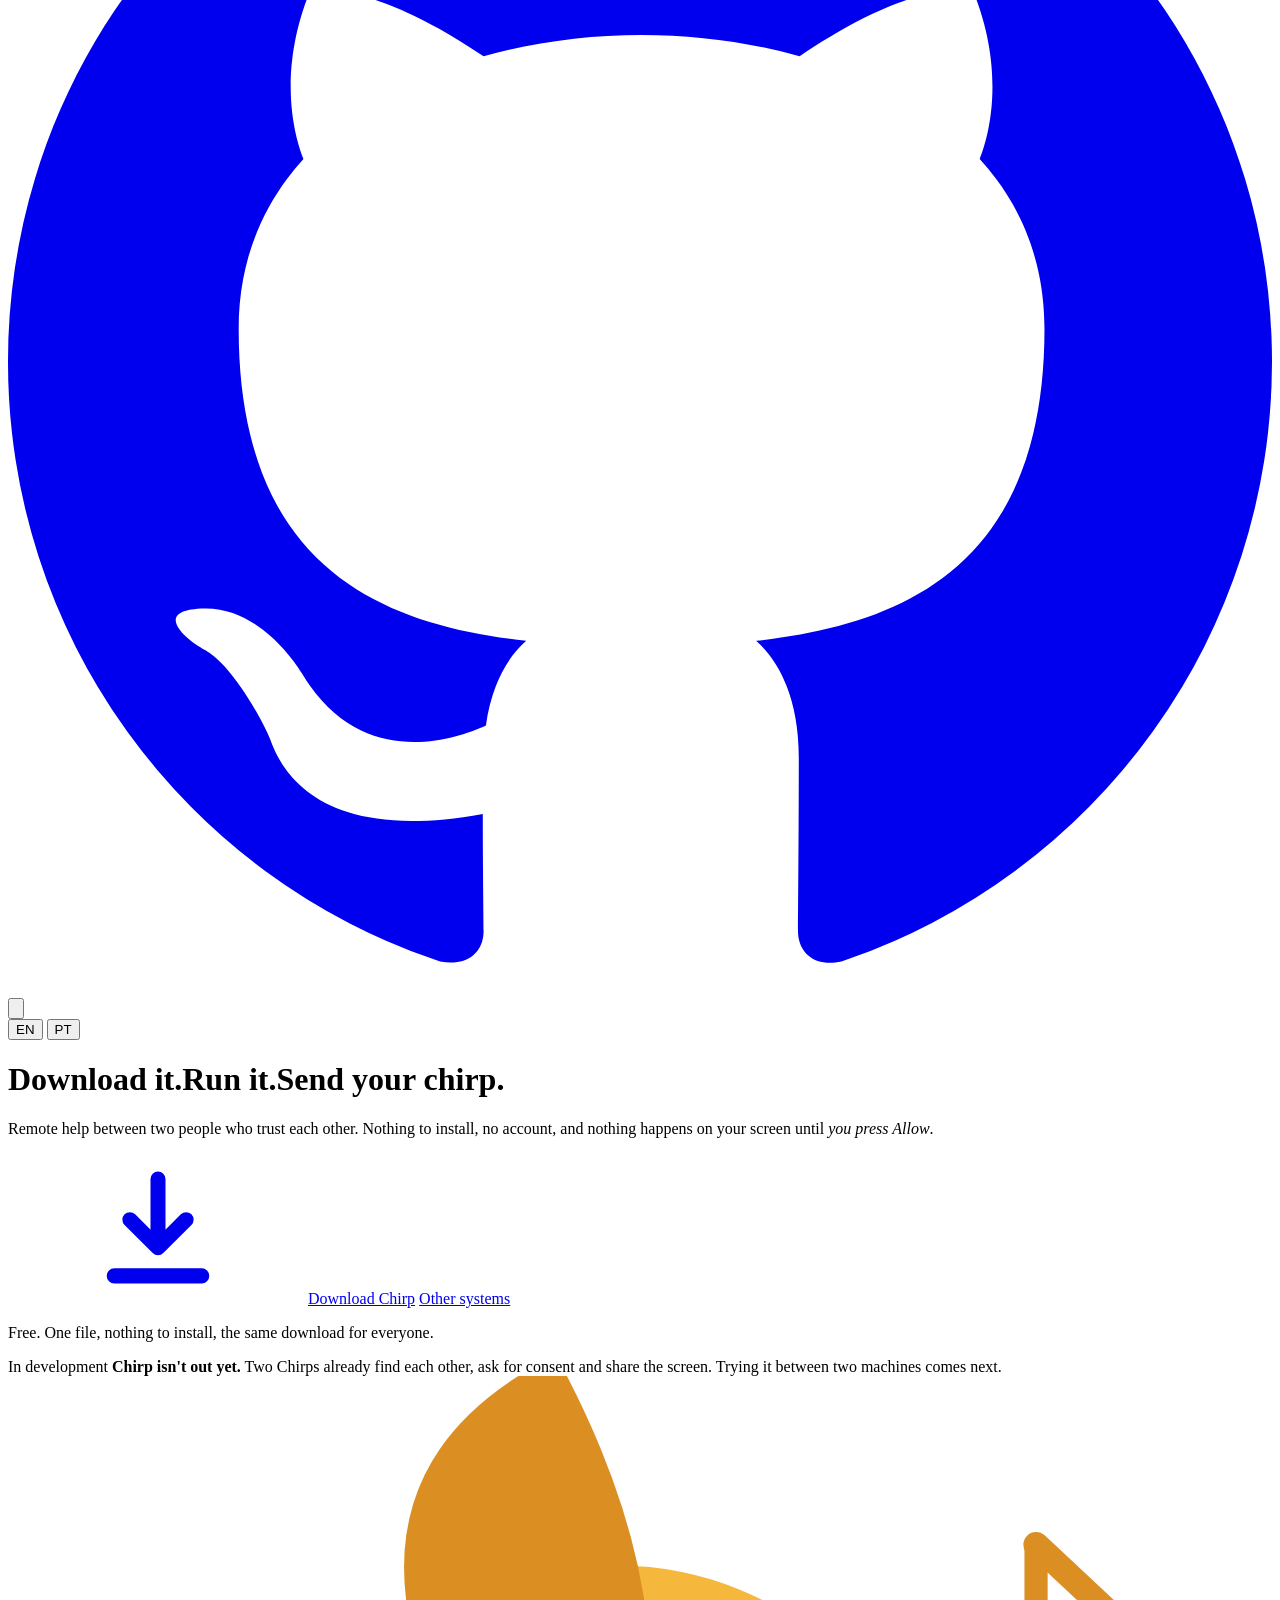
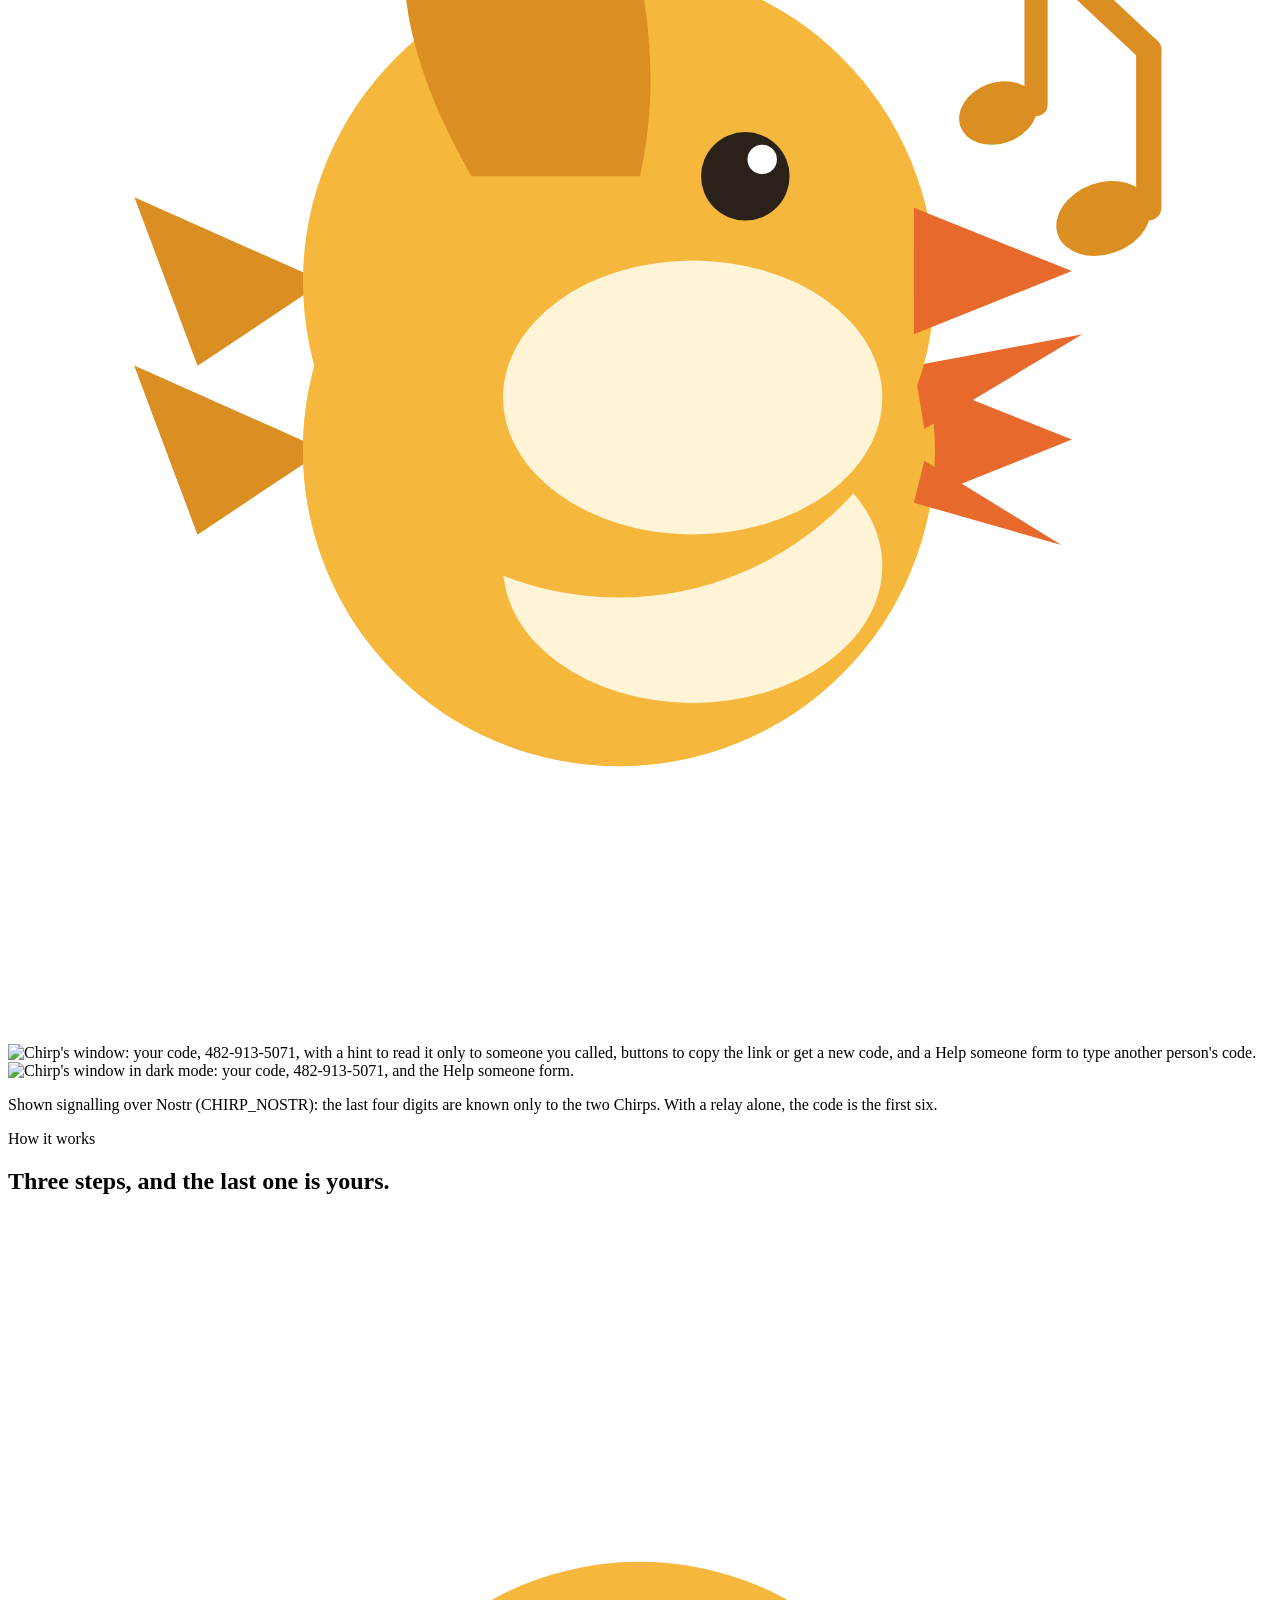
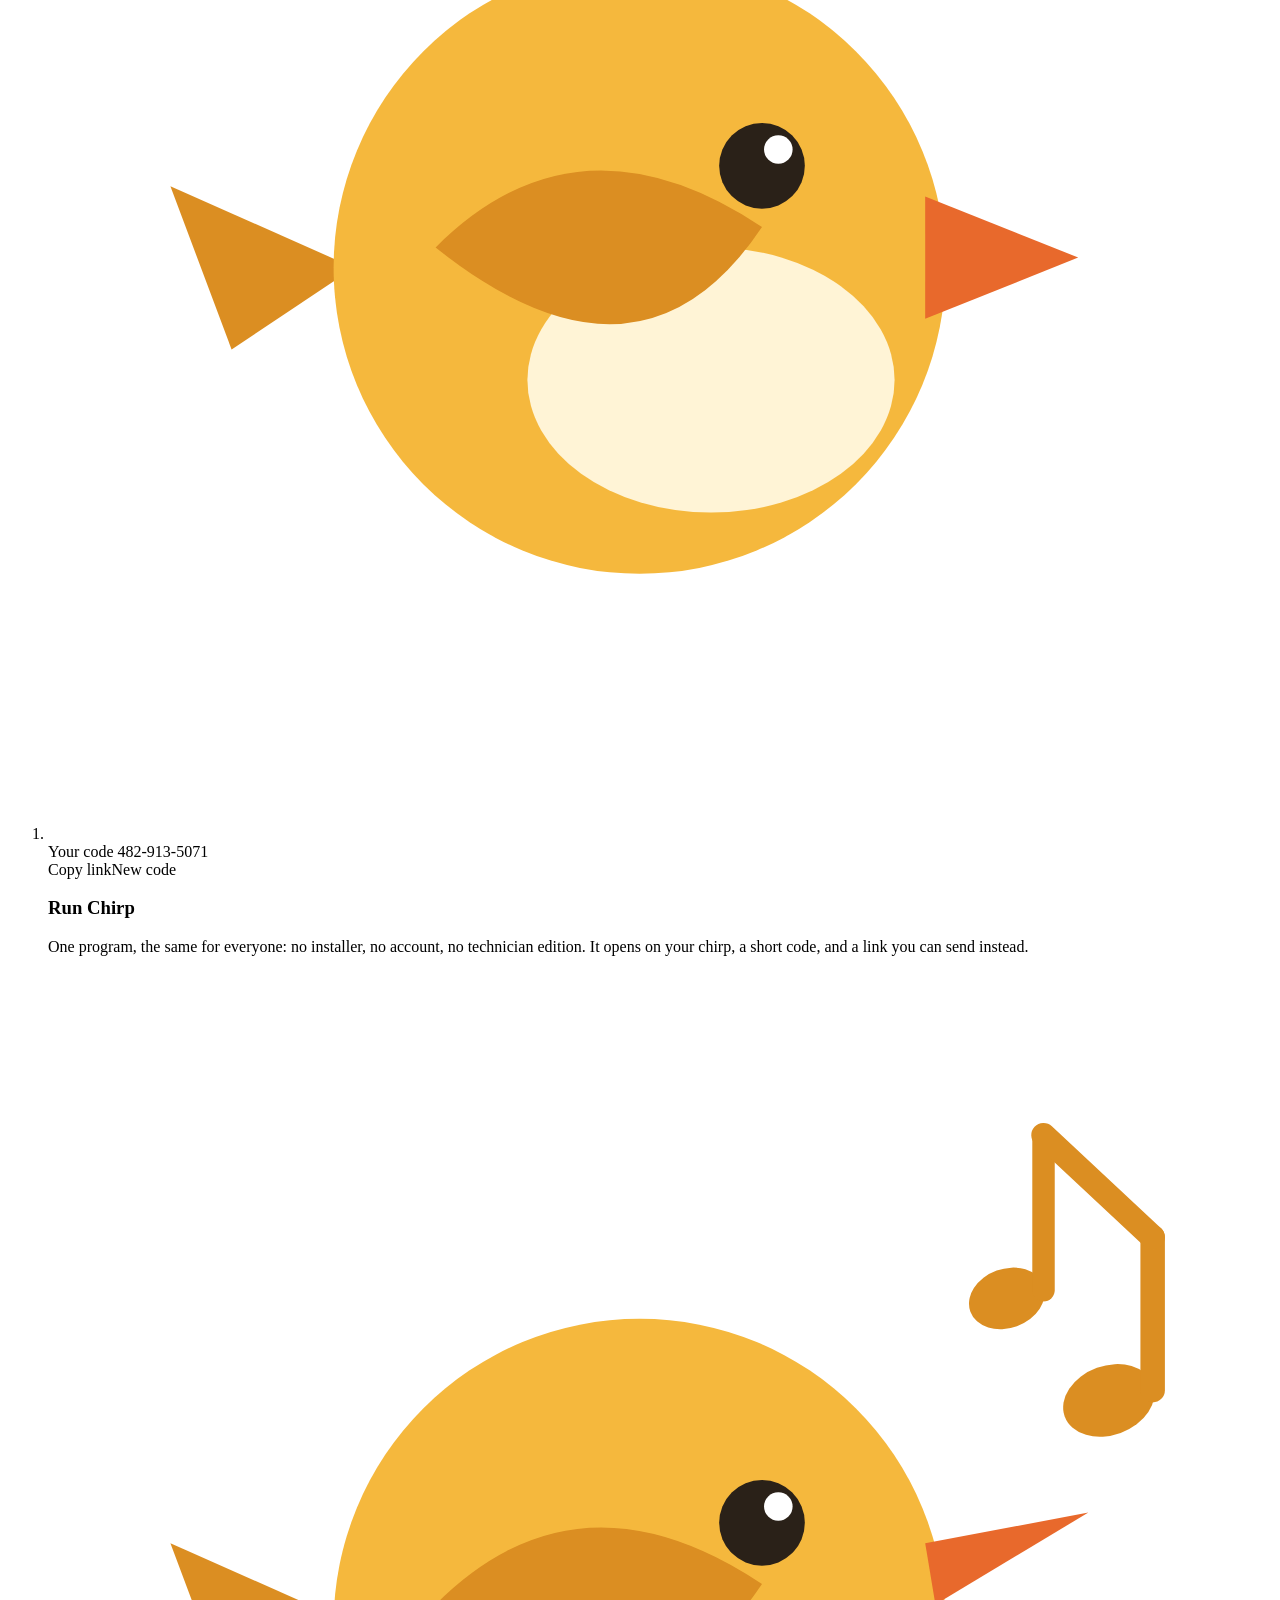
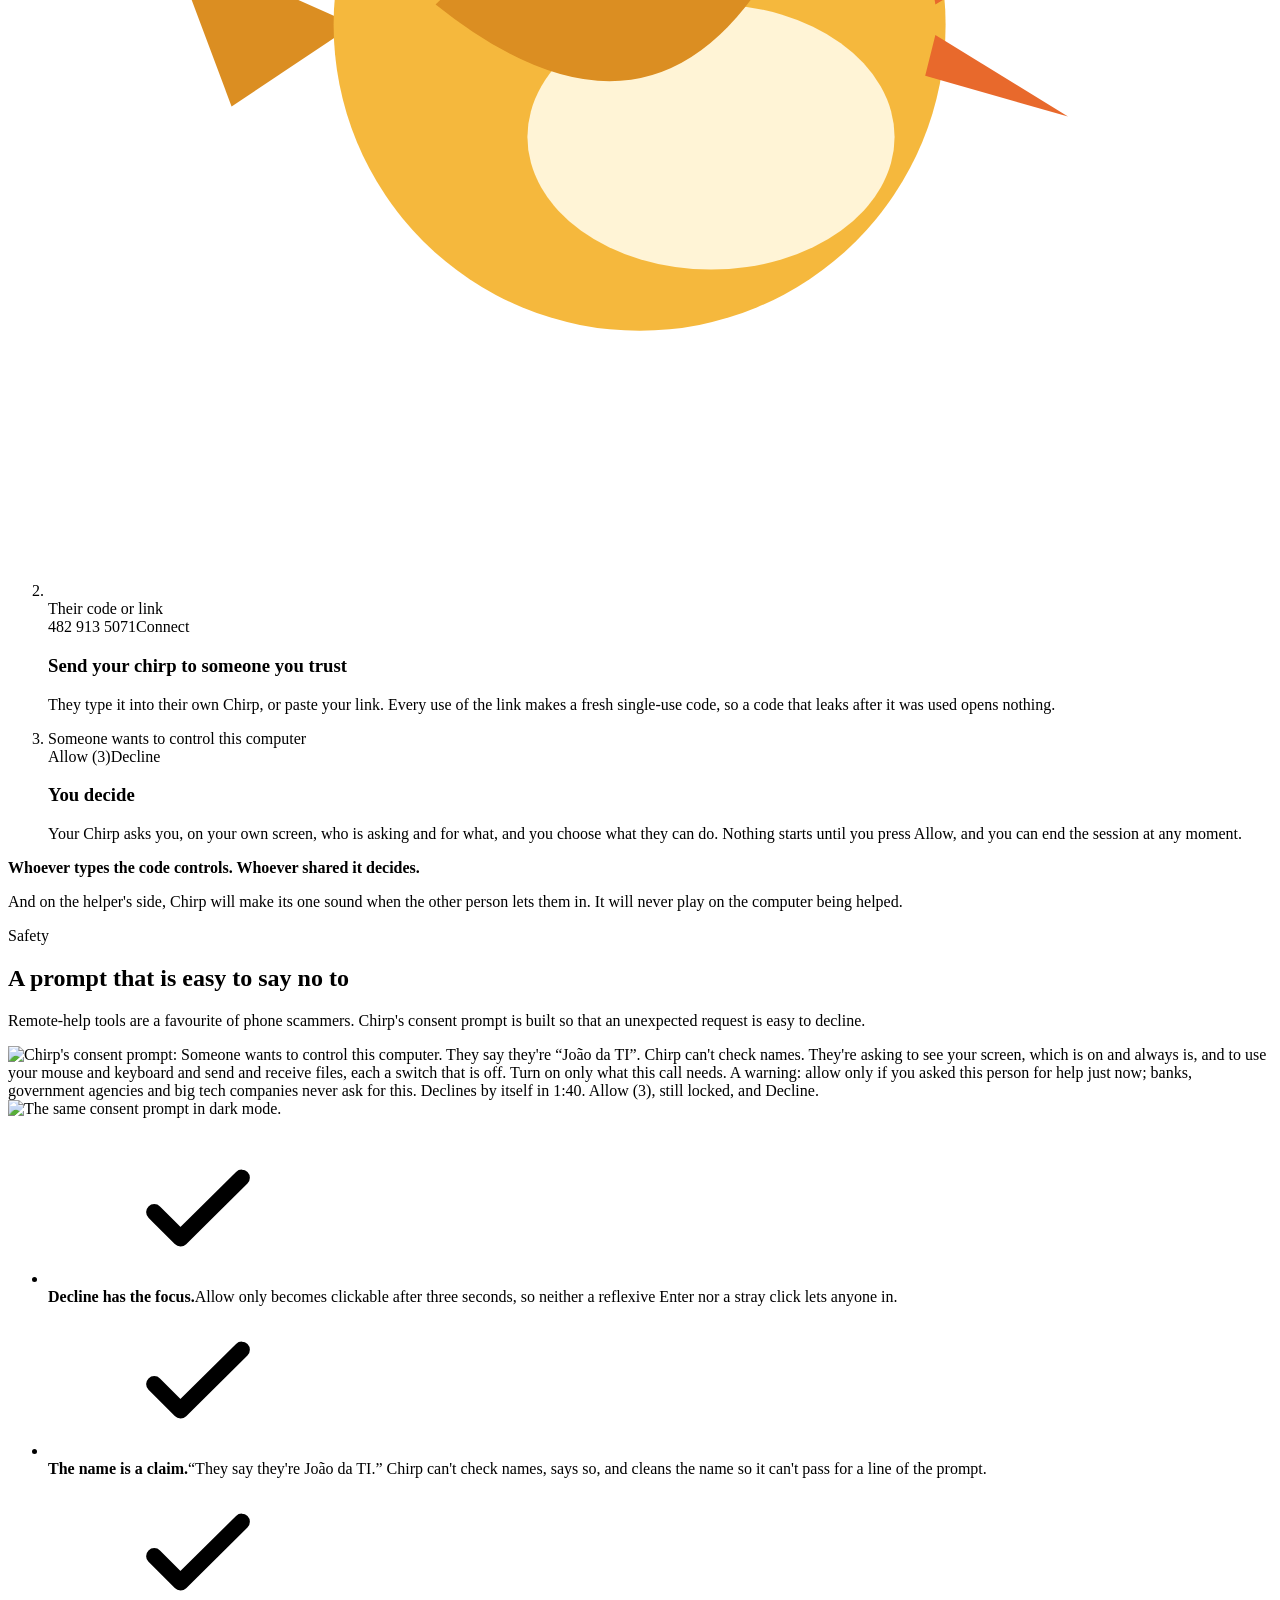
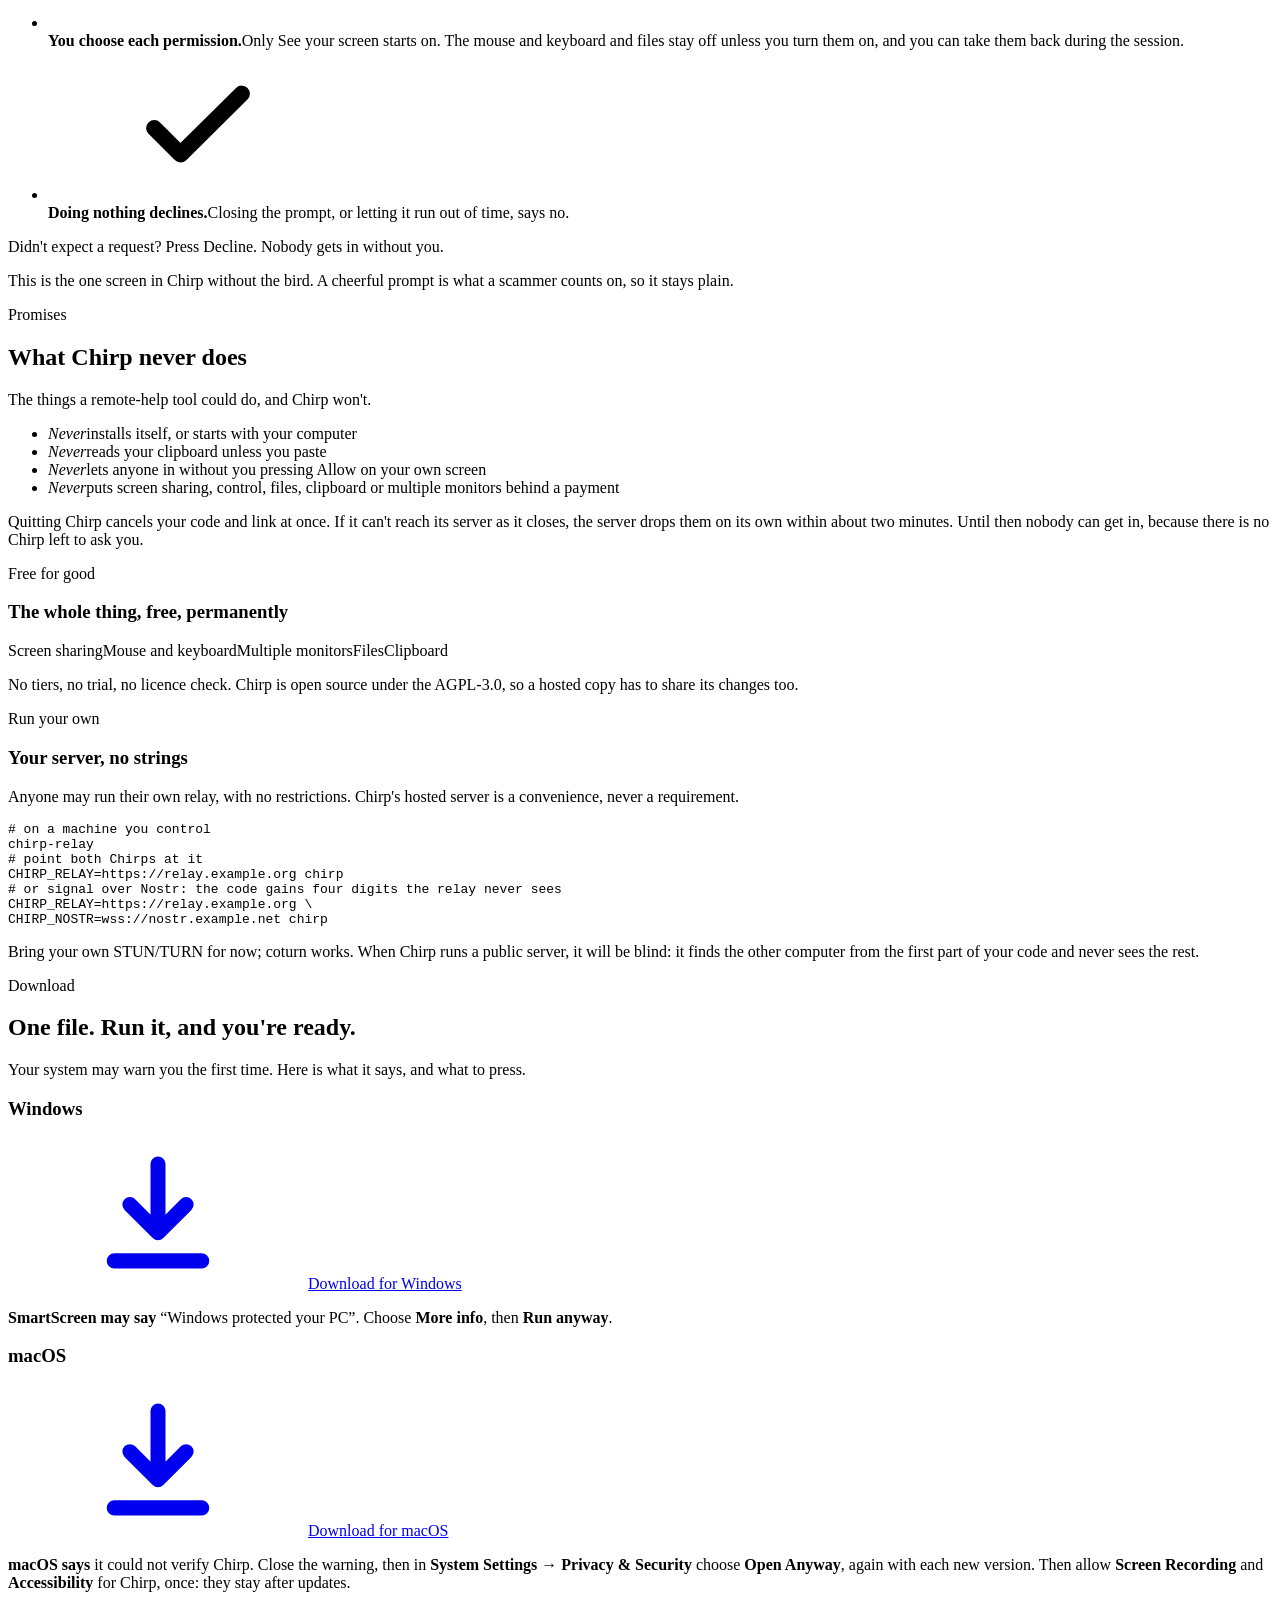
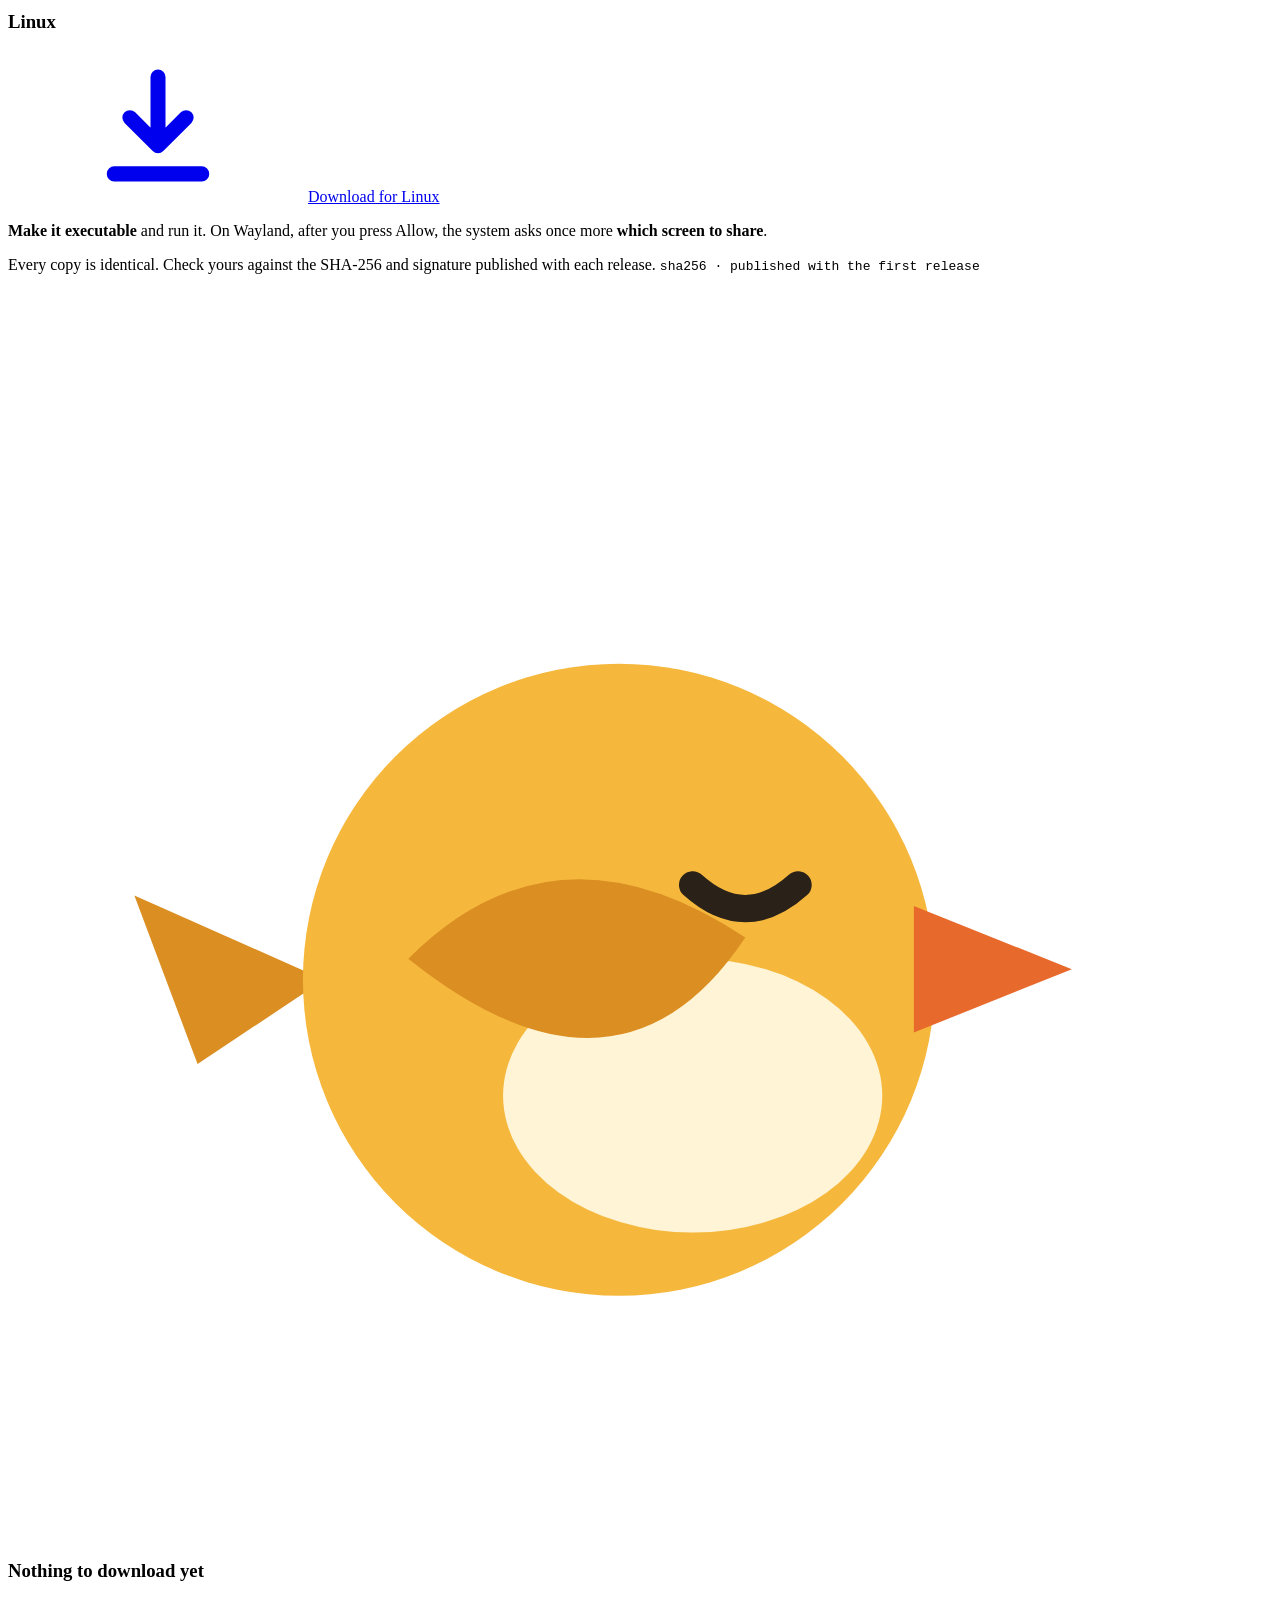
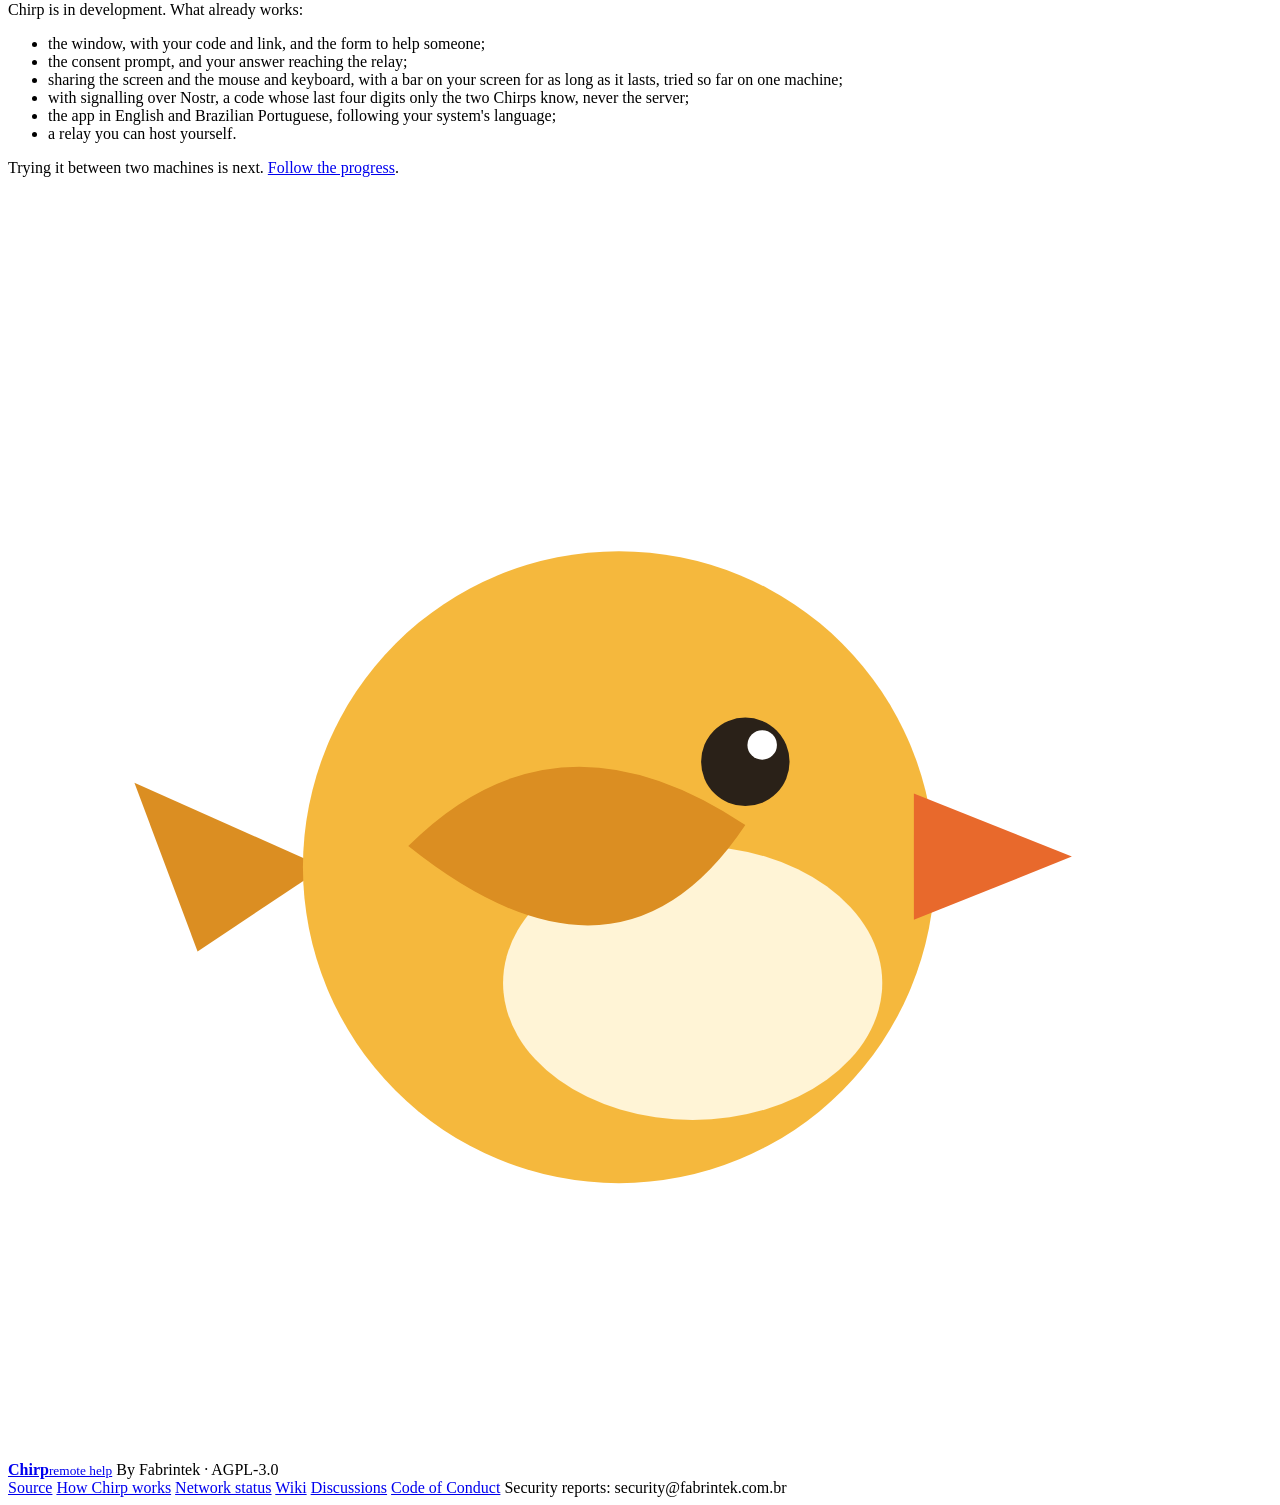
==== commit 18d34bb4: "fix(site): the bird flies in facing the way it goes, and lands On load the bird slid in diagonally, " ====
--- a/site/index.html
+++ b/site/index.html
@@ -31,6 +31,14 @@
       <path d="M86 56 L102 53 L87 62 Z" fill="#E8692C"/><path d="M87 65 L100 73 L86 69 Z" fill="#E8692C"/>
       <g fill="#DB8E22" stroke="#DB8E22" stroke-linecap="round"><ellipse cx="104" cy="42" rx="4.6" ry="3.4" transform="rotate(-20 104 42)" stroke="none"/><ellipse cx="94" cy="32" rx="3.8" ry="2.9" transform="rotate(-20 94 32)" stroke="none"/><line x1="108.3" y1="41" x2="108.3" y2="26" stroke-width="2.4"/><line x1="97.6" y1="31.2" x2="97.6" y2="16" stroke-width="2.2"/><line x1="97.6" y1="16" x2="108.3" y2="26" stroke-width="2.4"/></g>
     </g>
+    <g id="bird-flying" transform="translate(0 -16)">
+      <path d="M30 64 L12 56 L18 72 Z" fill="#DB8E22"/>
+      <g class="perch" stroke-width="3" stroke-linecap="round"><line x1="52" y1="92" x2="52" y2="106"/><line x1="64" y1="92" x2="64" y2="106"/></g>
+      <circle cx="58" cy="64" r="30" fill="#F5B83D"/><ellipse cx="65" cy="75" rx="18" ry="13" fill="#FFF4D6"/>
+      <path d="M44 54 Q28 26 52 14 Q64 36 60 54 Z" fill="#DB8E22"/>
+      <circle cx="70" cy="54" r="4.2" fill="#2A2118"/><circle cx="71.6" cy="52.4" r="1.4" fill="#FFFFFF"/>
+      <path d="M86 57 L101 63 L86 69 Z" fill="#E8692C"/>
+    </g>
     <g id="bird-asleep">
       <g transform="translate(0 3)"><path d="M30 64 L12 56 L18 72 Z" fill="#DB8E22"/><g class="perch" stroke-width="3" stroke-linecap="round"><line x1="52" y1="92" x2="52" y2="98"/><line x1="64" y1="92" x2="64" y2="98"/></g><circle cx="58" cy="64" r="30" fill="#F5B83D"/><ellipse cx="65" cy="75" rx="18" ry="13" fill="#FFF4D6"/><path d="M38 62 Q52 48 70 60 Q58 78 38 62 Z" fill="#DB8E22"/><path d="M65 55 Q70 59.5 75 55" fill="none" stroke="#2A2118" stroke-width="2.6" stroke-linecap="round"/><path d="M86 57 L101 63 L86 69 Z" fill="#E8692C"/></g>
       <g fill="none" class="zz" stroke-linecap="round" stroke-linejoin="round"><path d="M84 36 H91 L84 44 H91" stroke-width="2.2"/><path d="M95 22 H104 L95 32 H104" stroke-width="2.6"/><path d="M106 6 H116 L106 18 H116" stroke-width="3"/></g>
@@ -88,8 +96,8 @@
         </div>
       </div>
       <div class="stage">
-        <div class="perched" id="hero-bird" aria-hidden="true">
-          <svg viewBox="0 0 120 120"><g class="pose-perch"><use href="#bird-perched"/></g><g class="pose-chirp"><use href="#bird-chirping"/></g></svg>
+        <div class="perched is-arriving" id="hero-bird" aria-hidden="true">
+          <svg viewBox="0 0 120 120"><g class="pose-perch"><use href="#bird-perched"/></g><g class="pose-chirp"><use href="#bird-chirping"/></g><g class="pose-fly"><use href="#bird-flying"/></g></svg>
         </div>
         <div class="frame" data-lang-only="en">
           <img class="shot-light" src="/assets/images/window-light.webp" width="690" height="758" alt="Chirp's window: your code, 482-913-5071, with a hint to read it only to someone you called, buttons to copy the link or get a new code, and a Help someone form to type another person's code.">
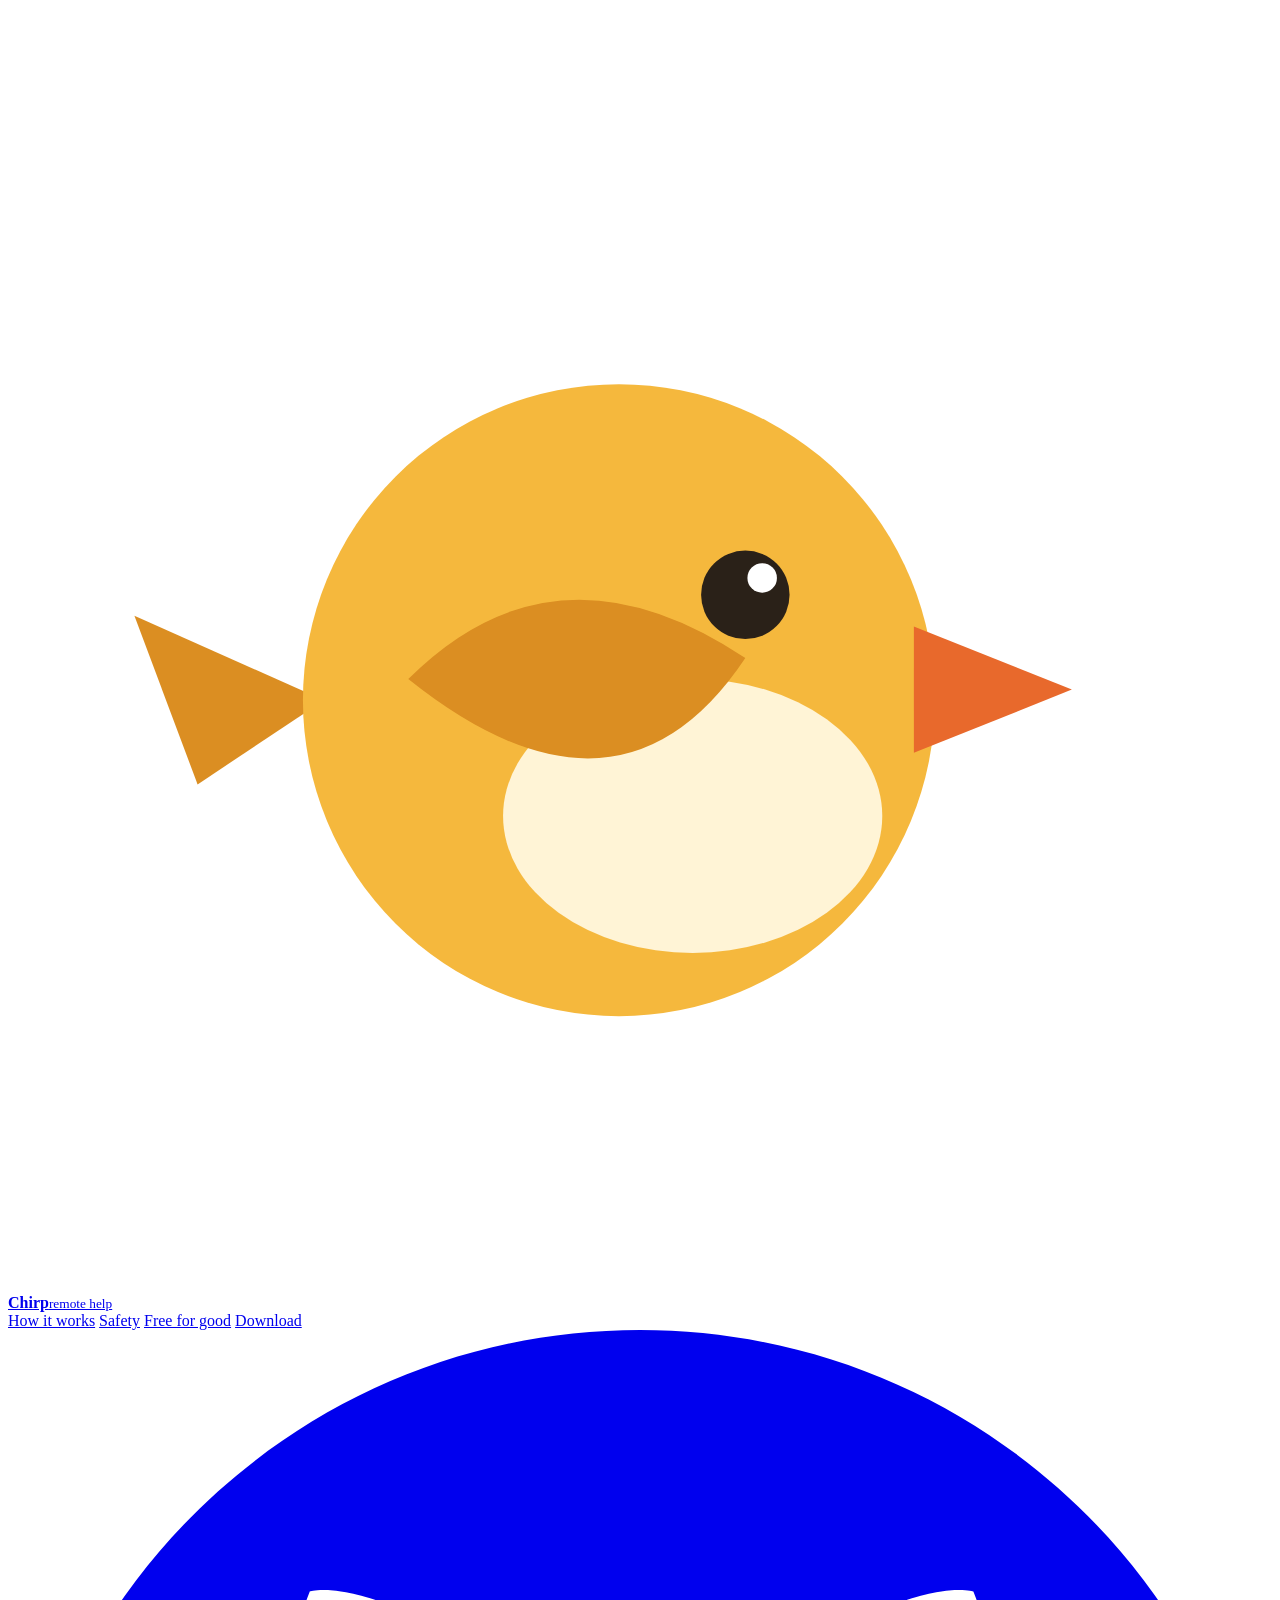
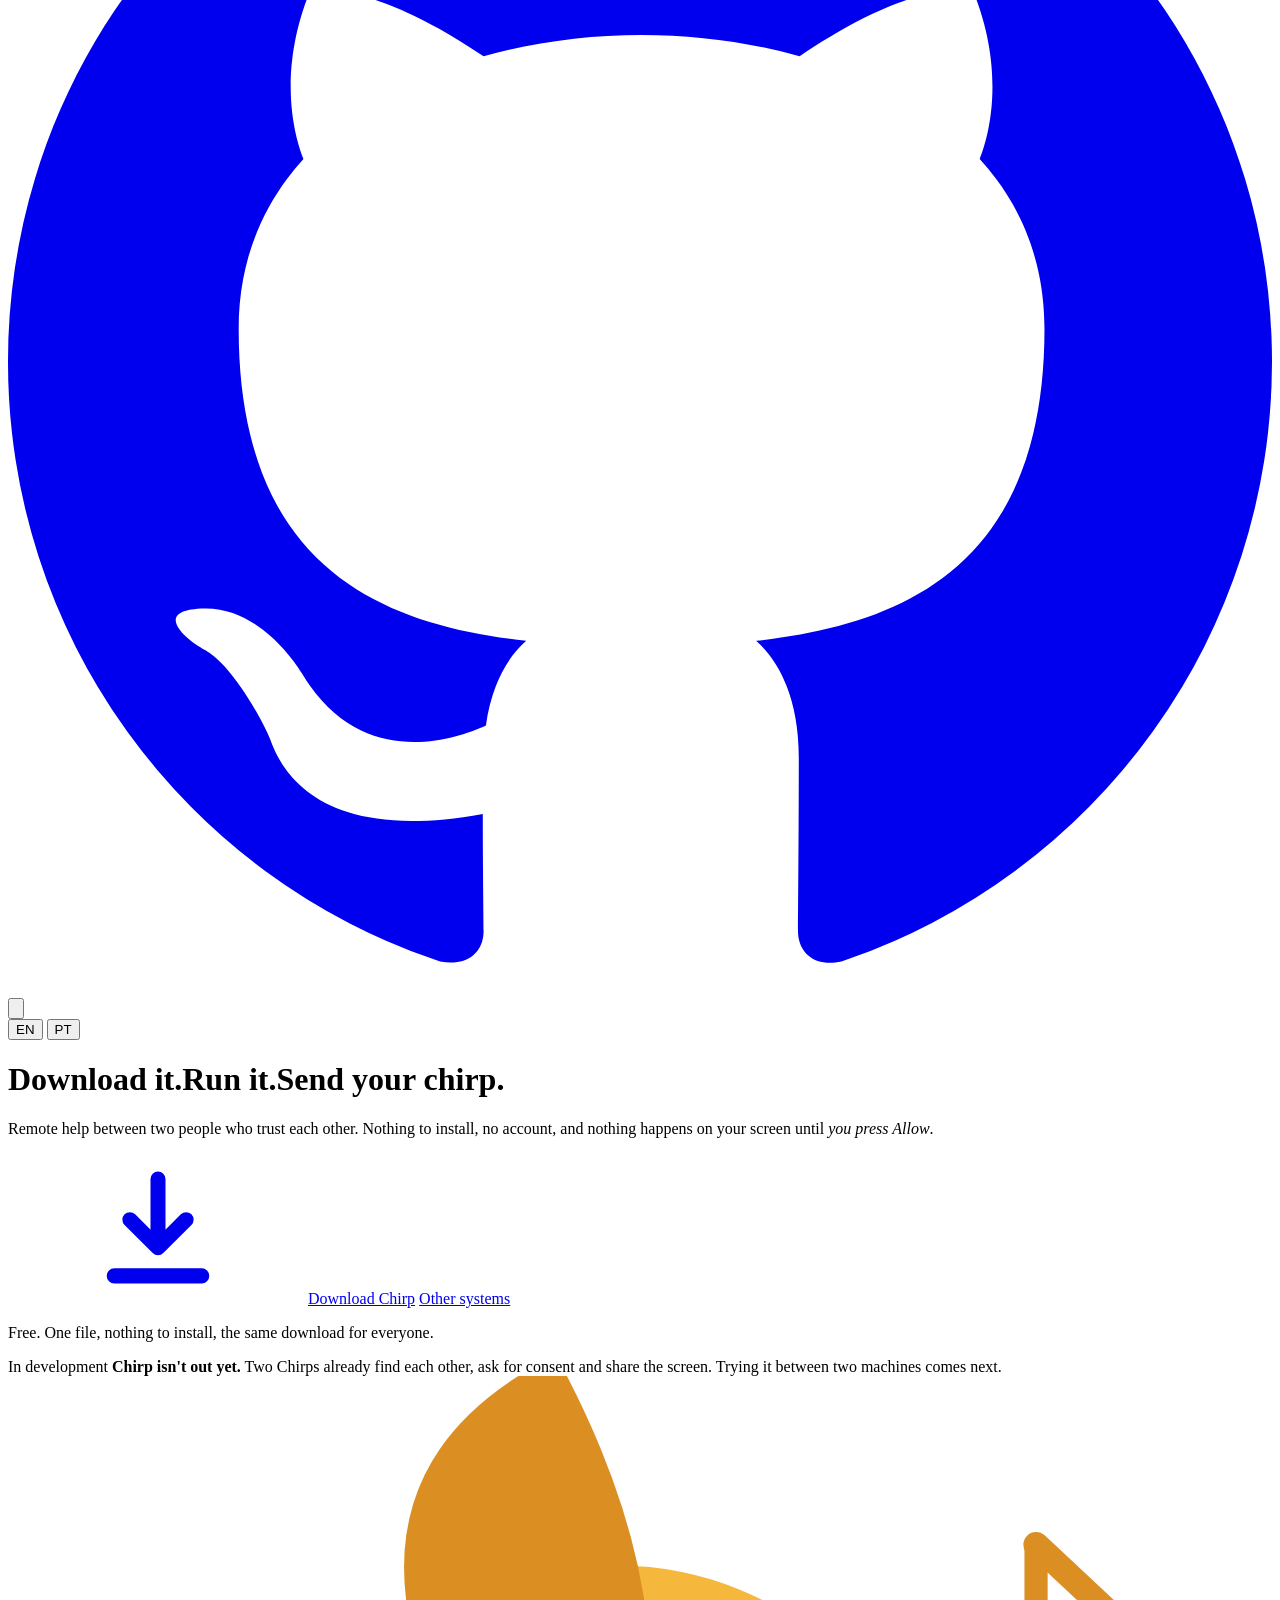
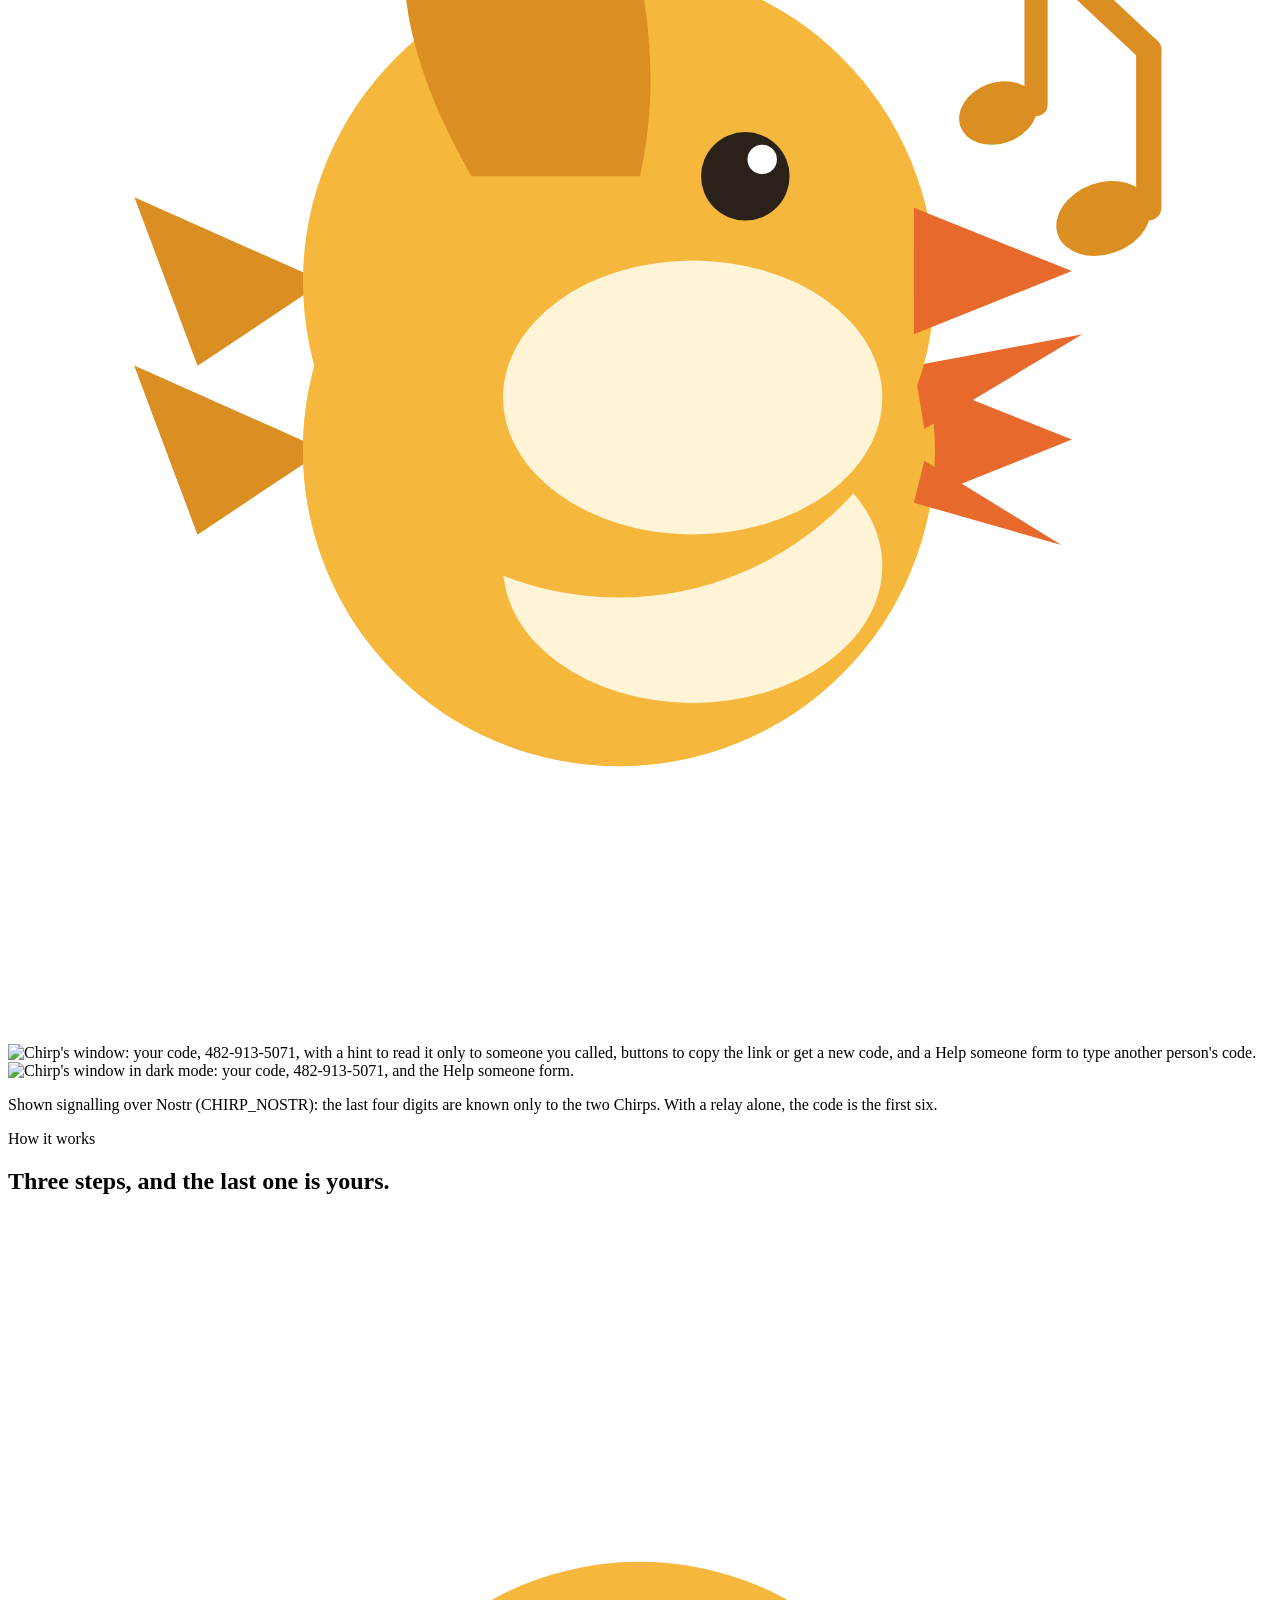
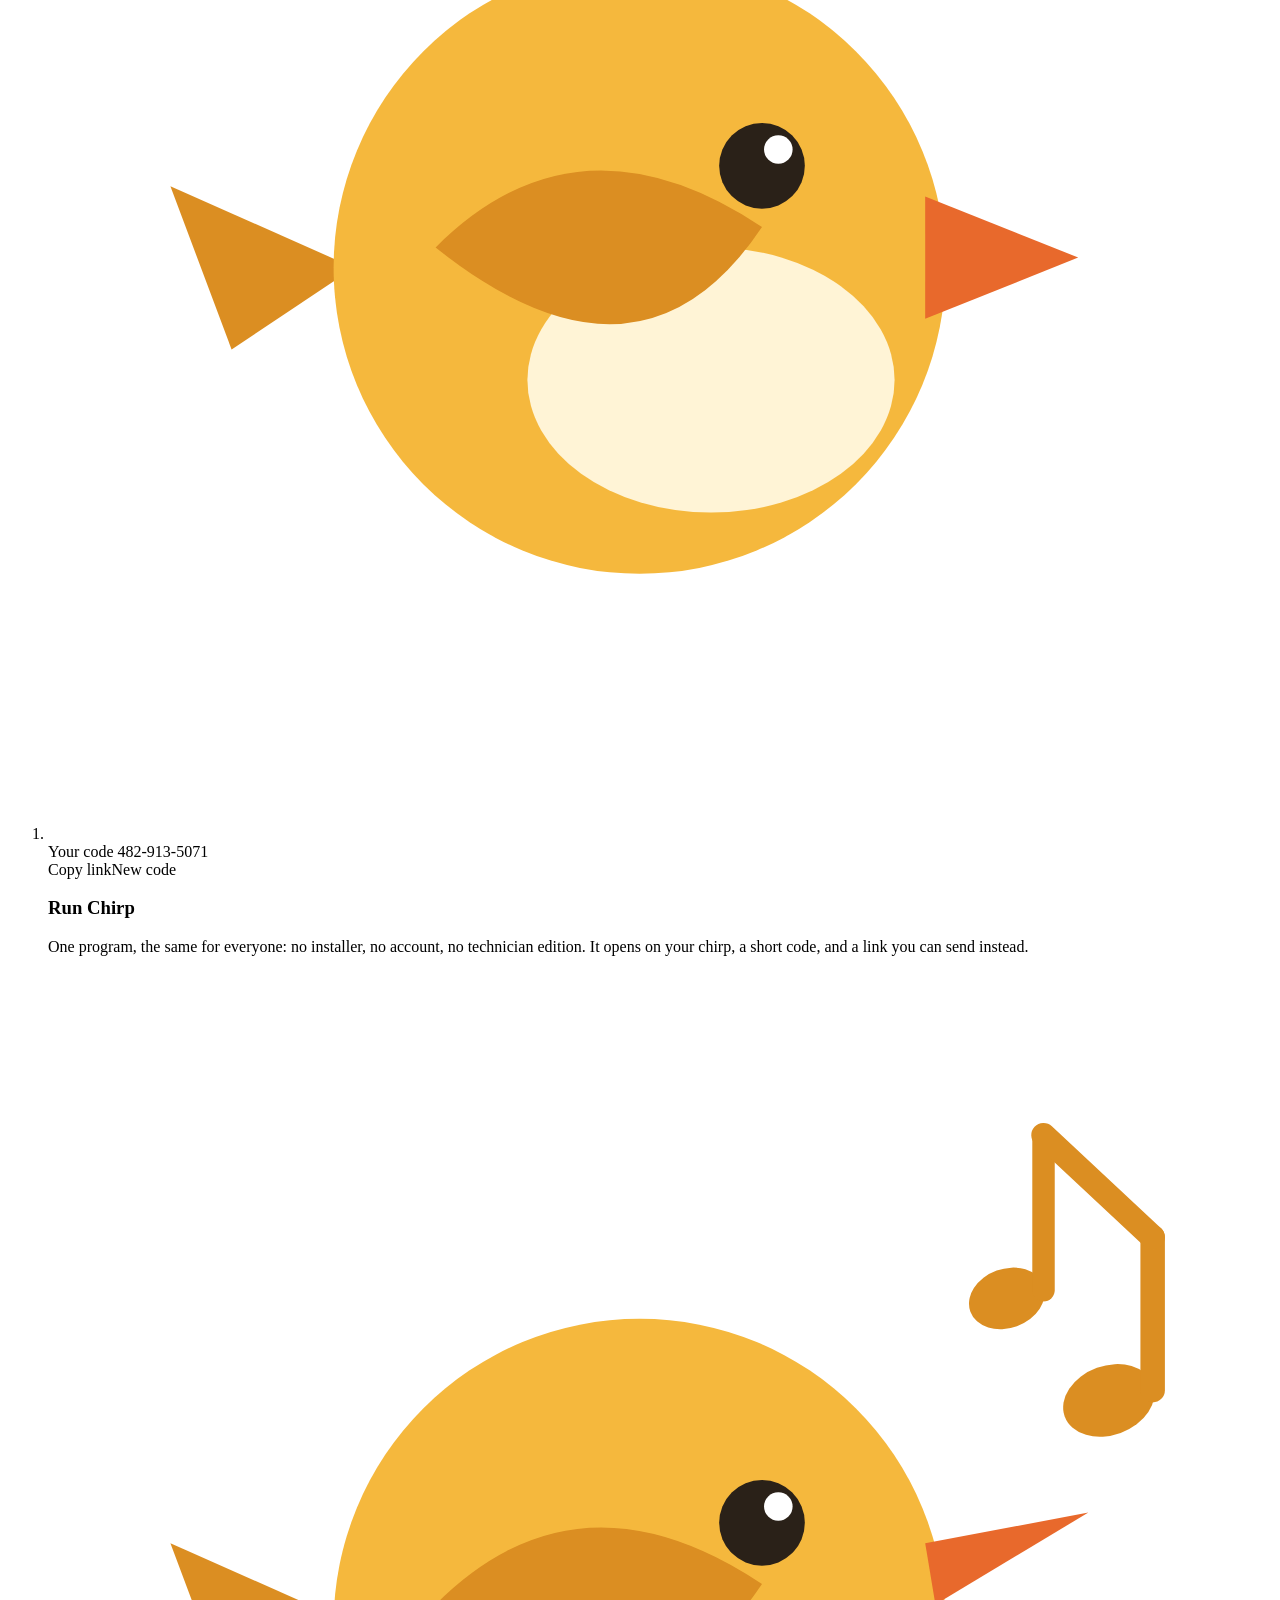
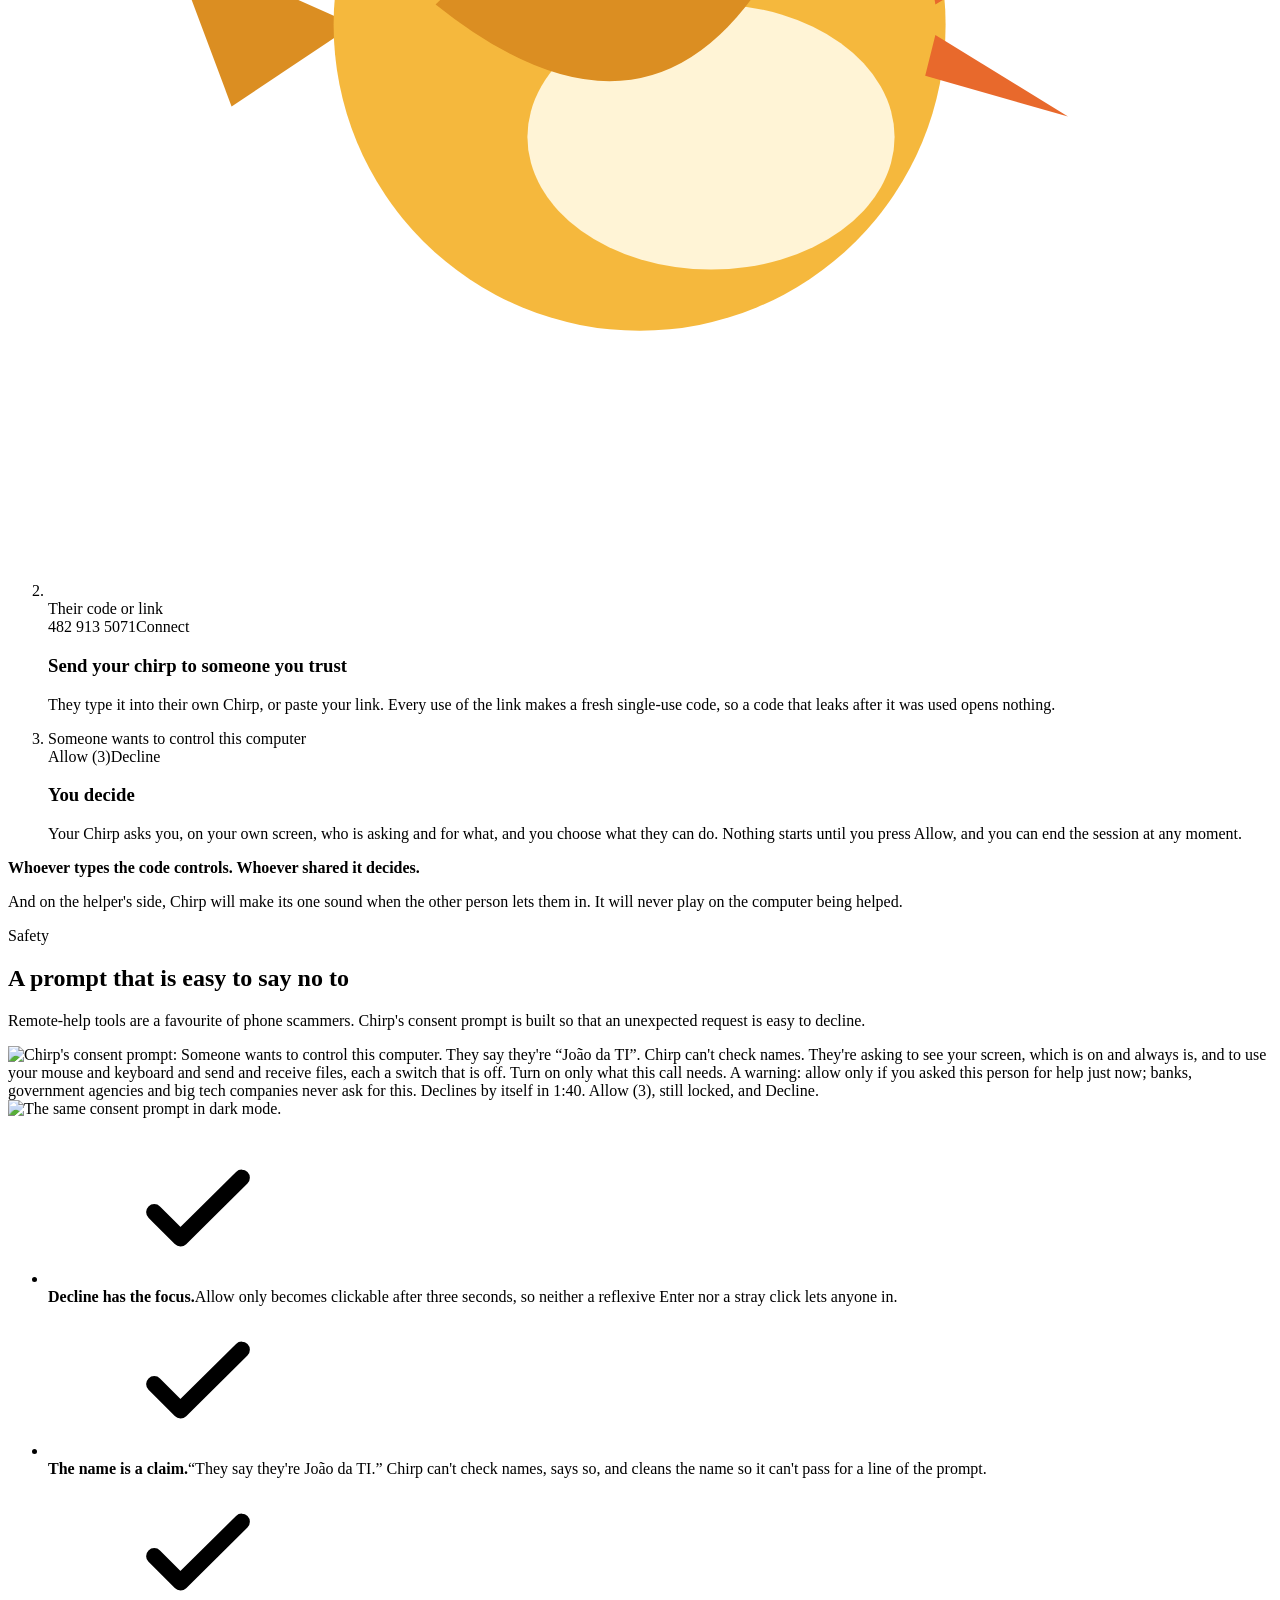
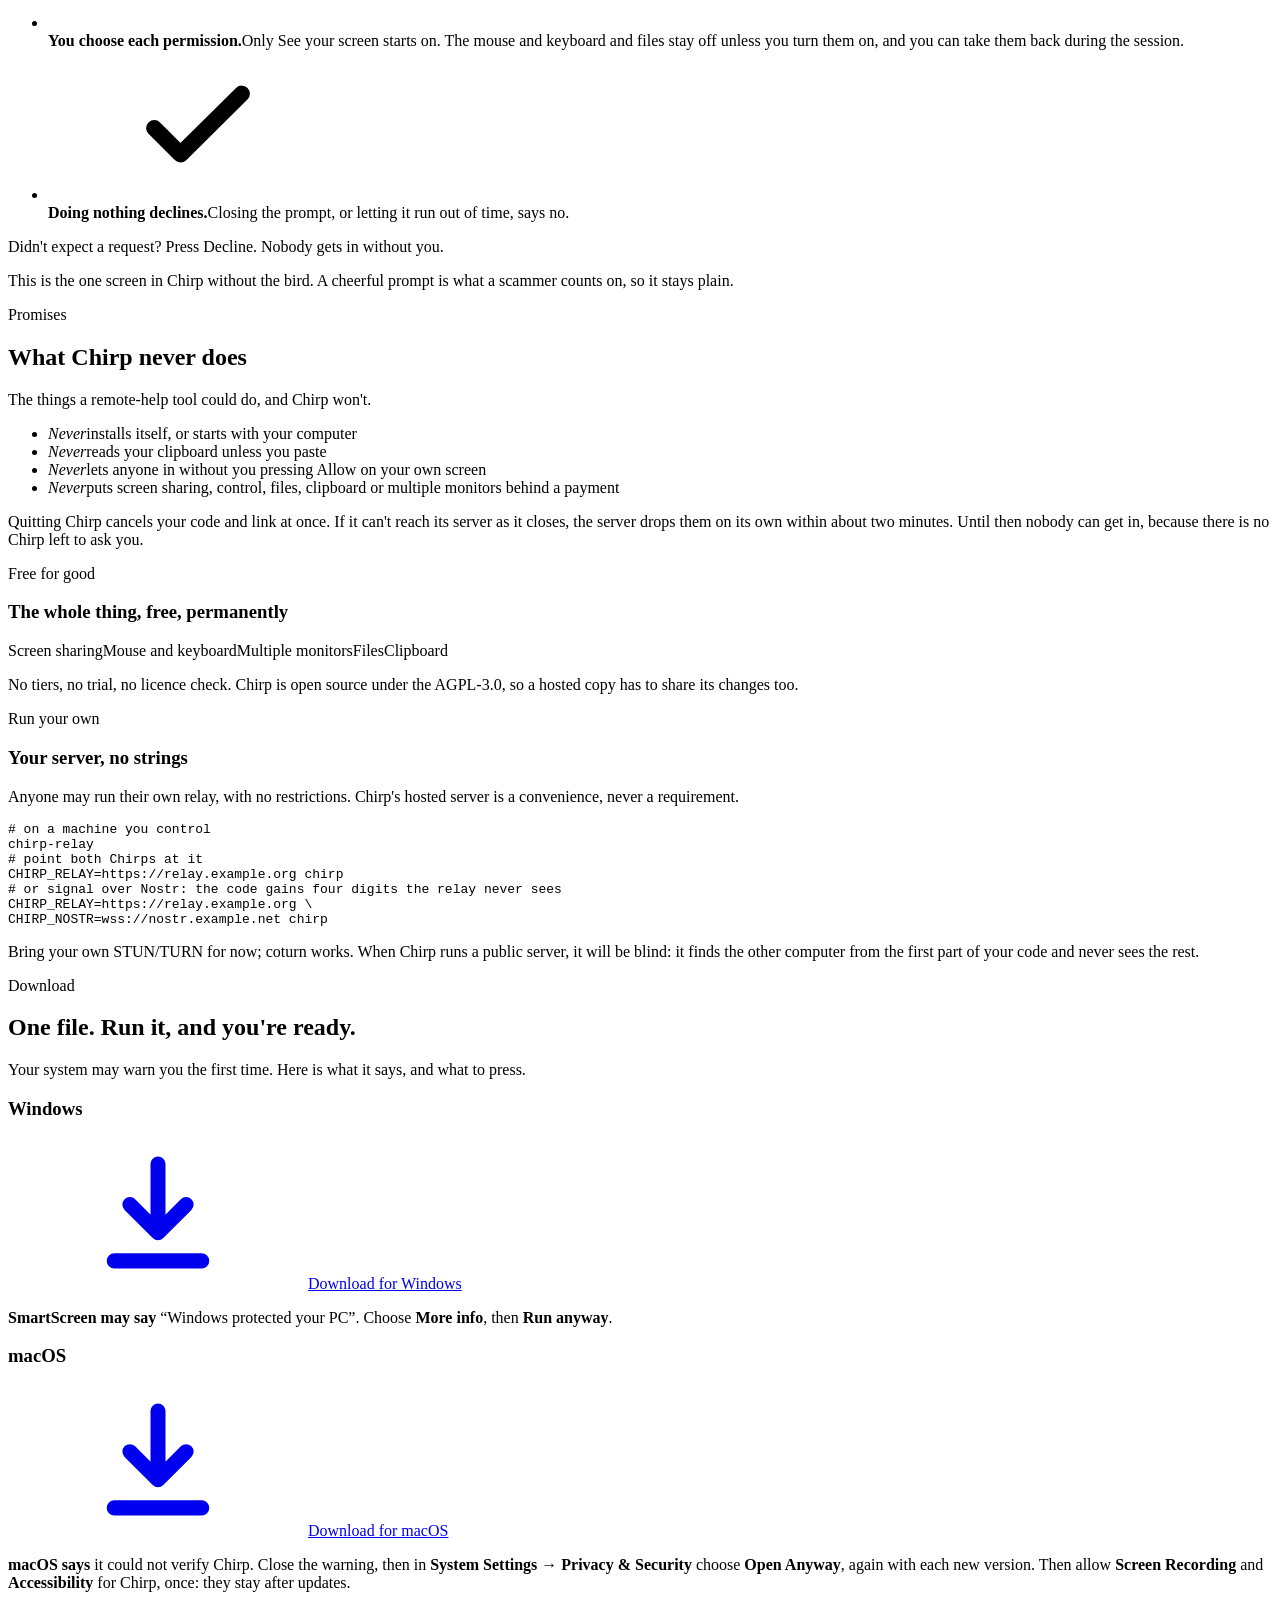
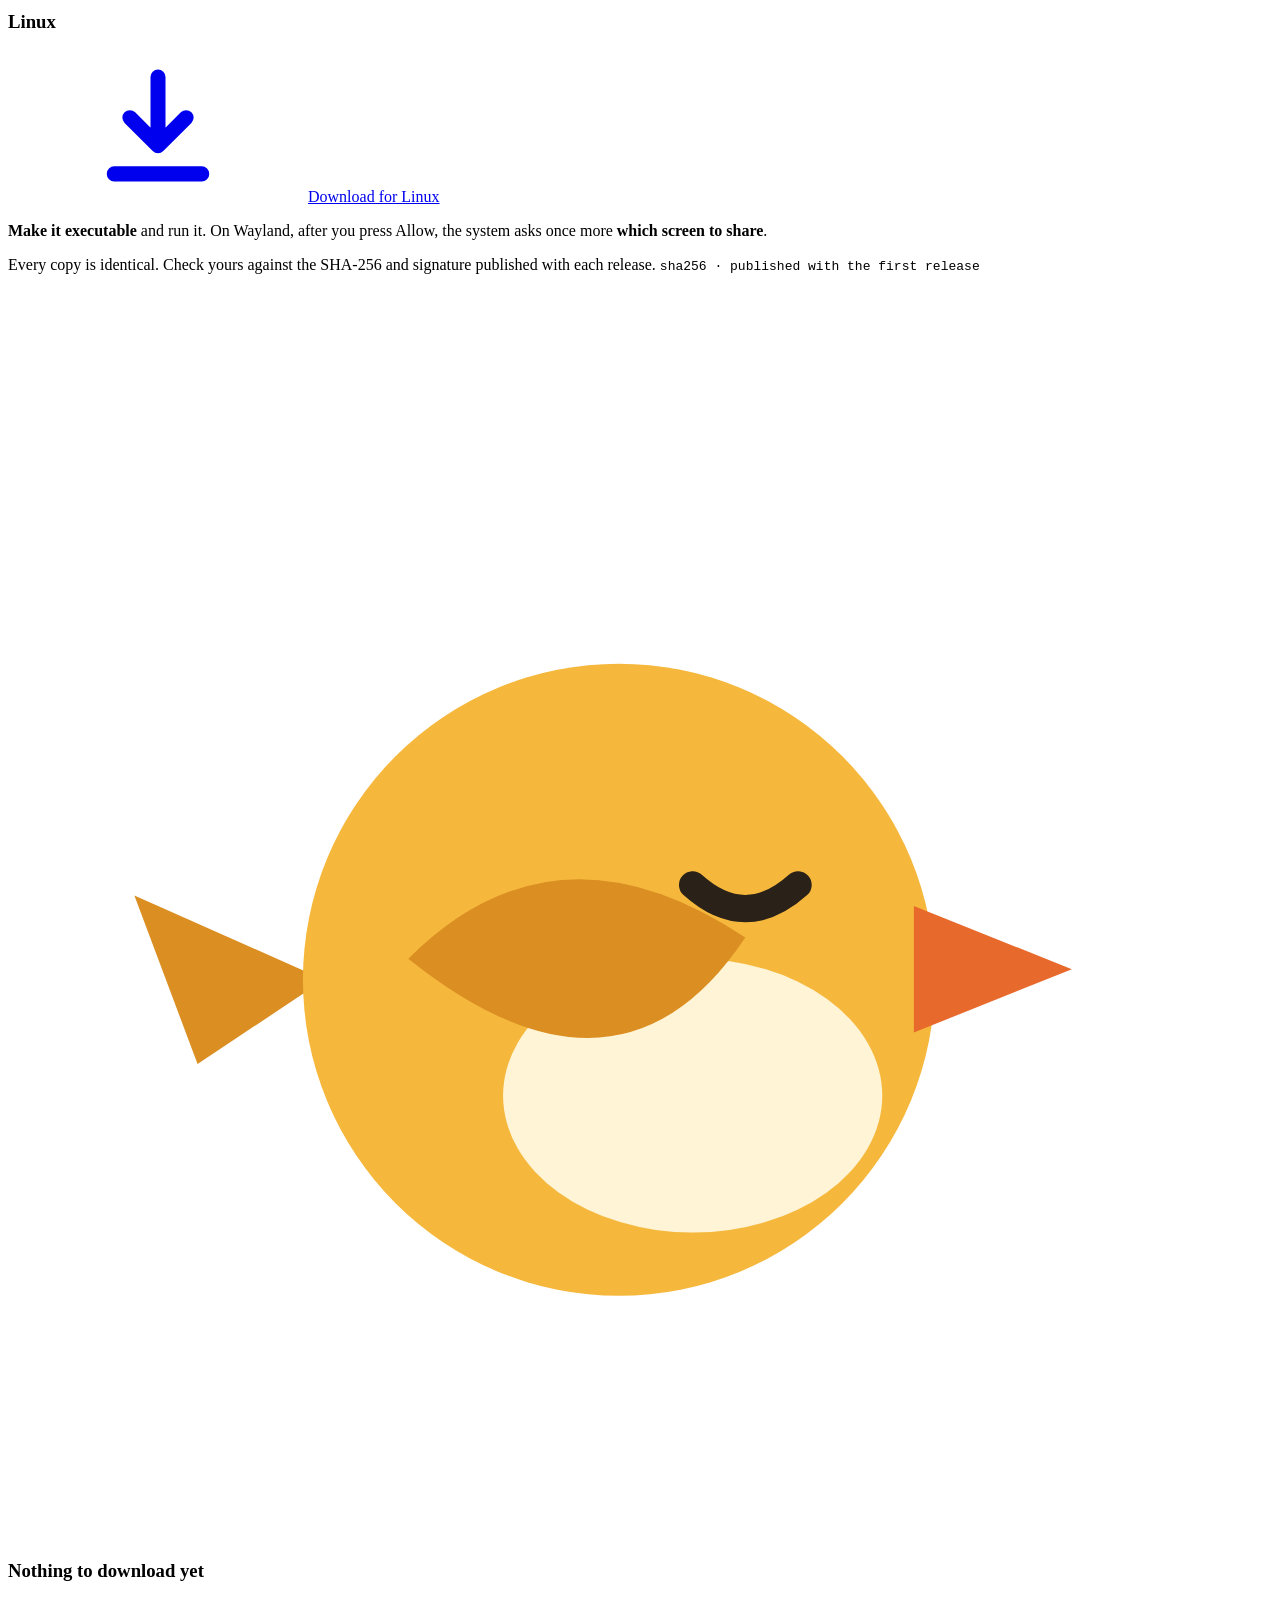
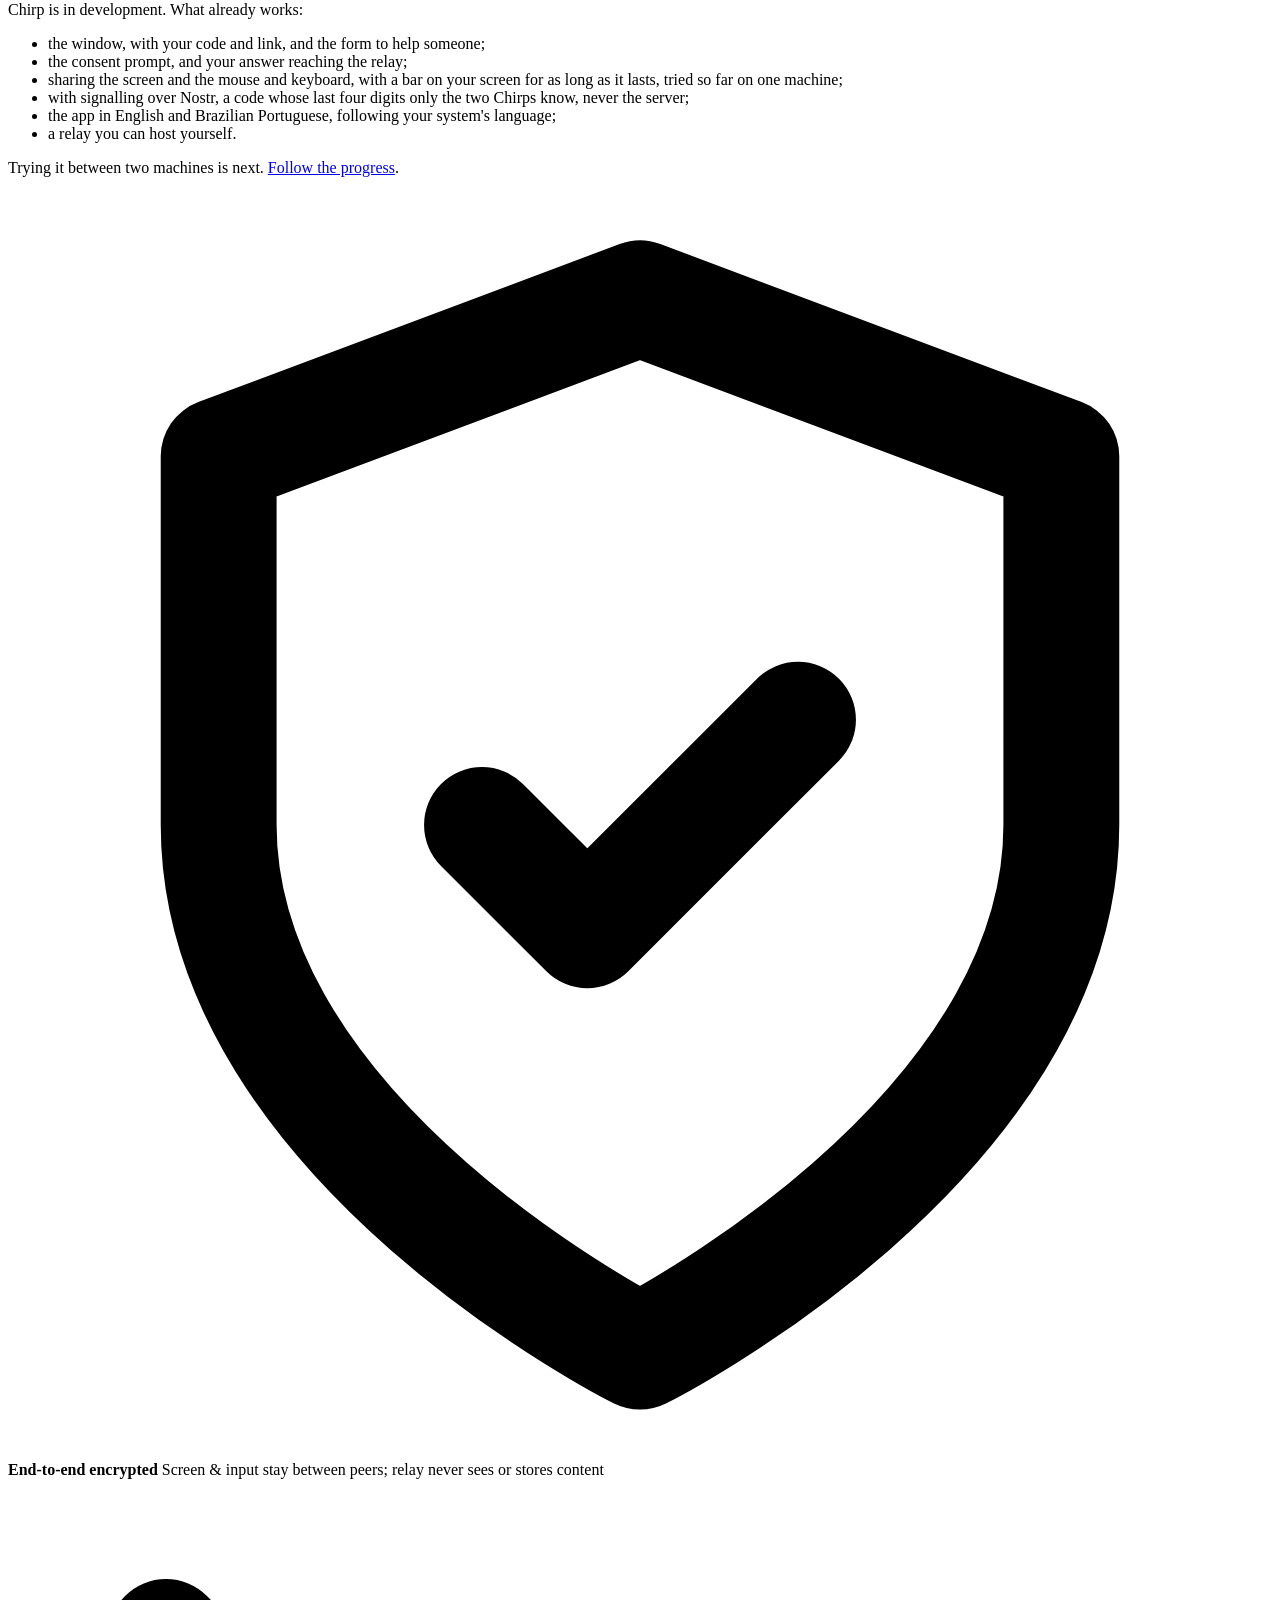
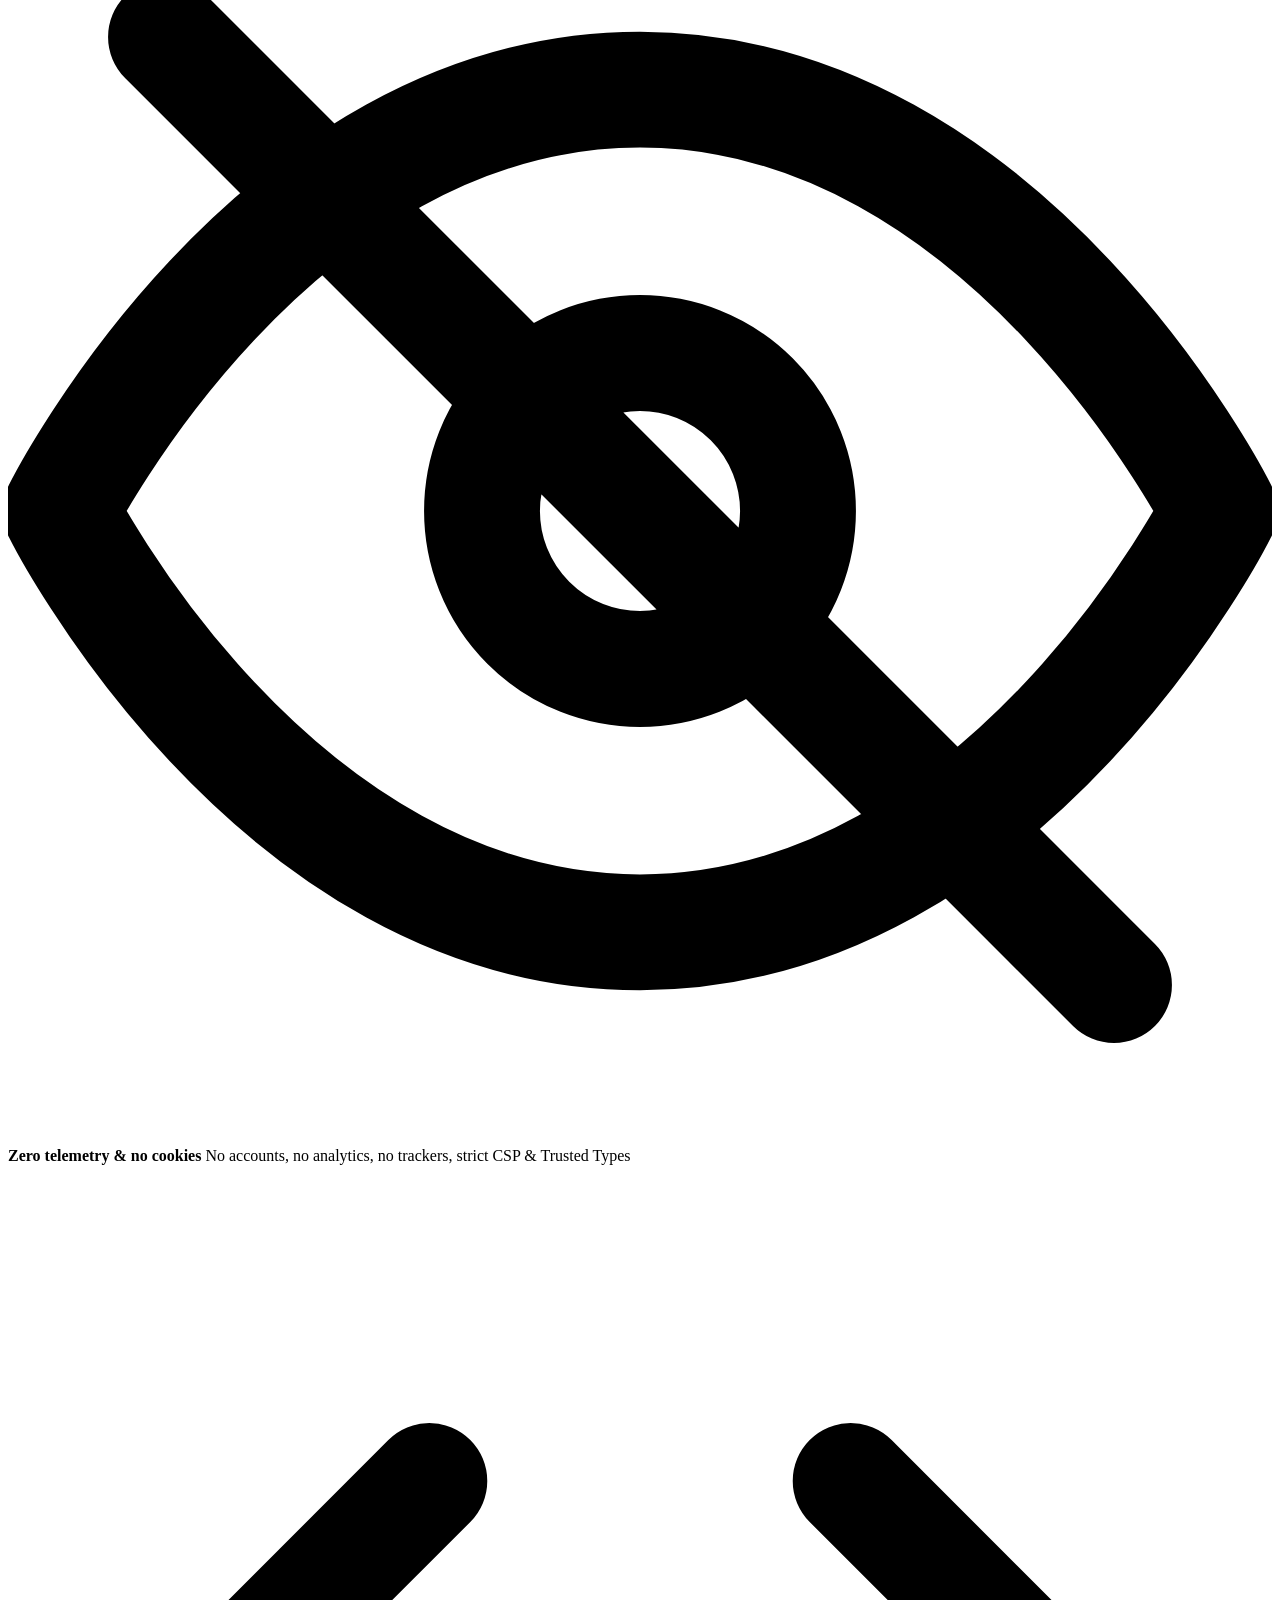
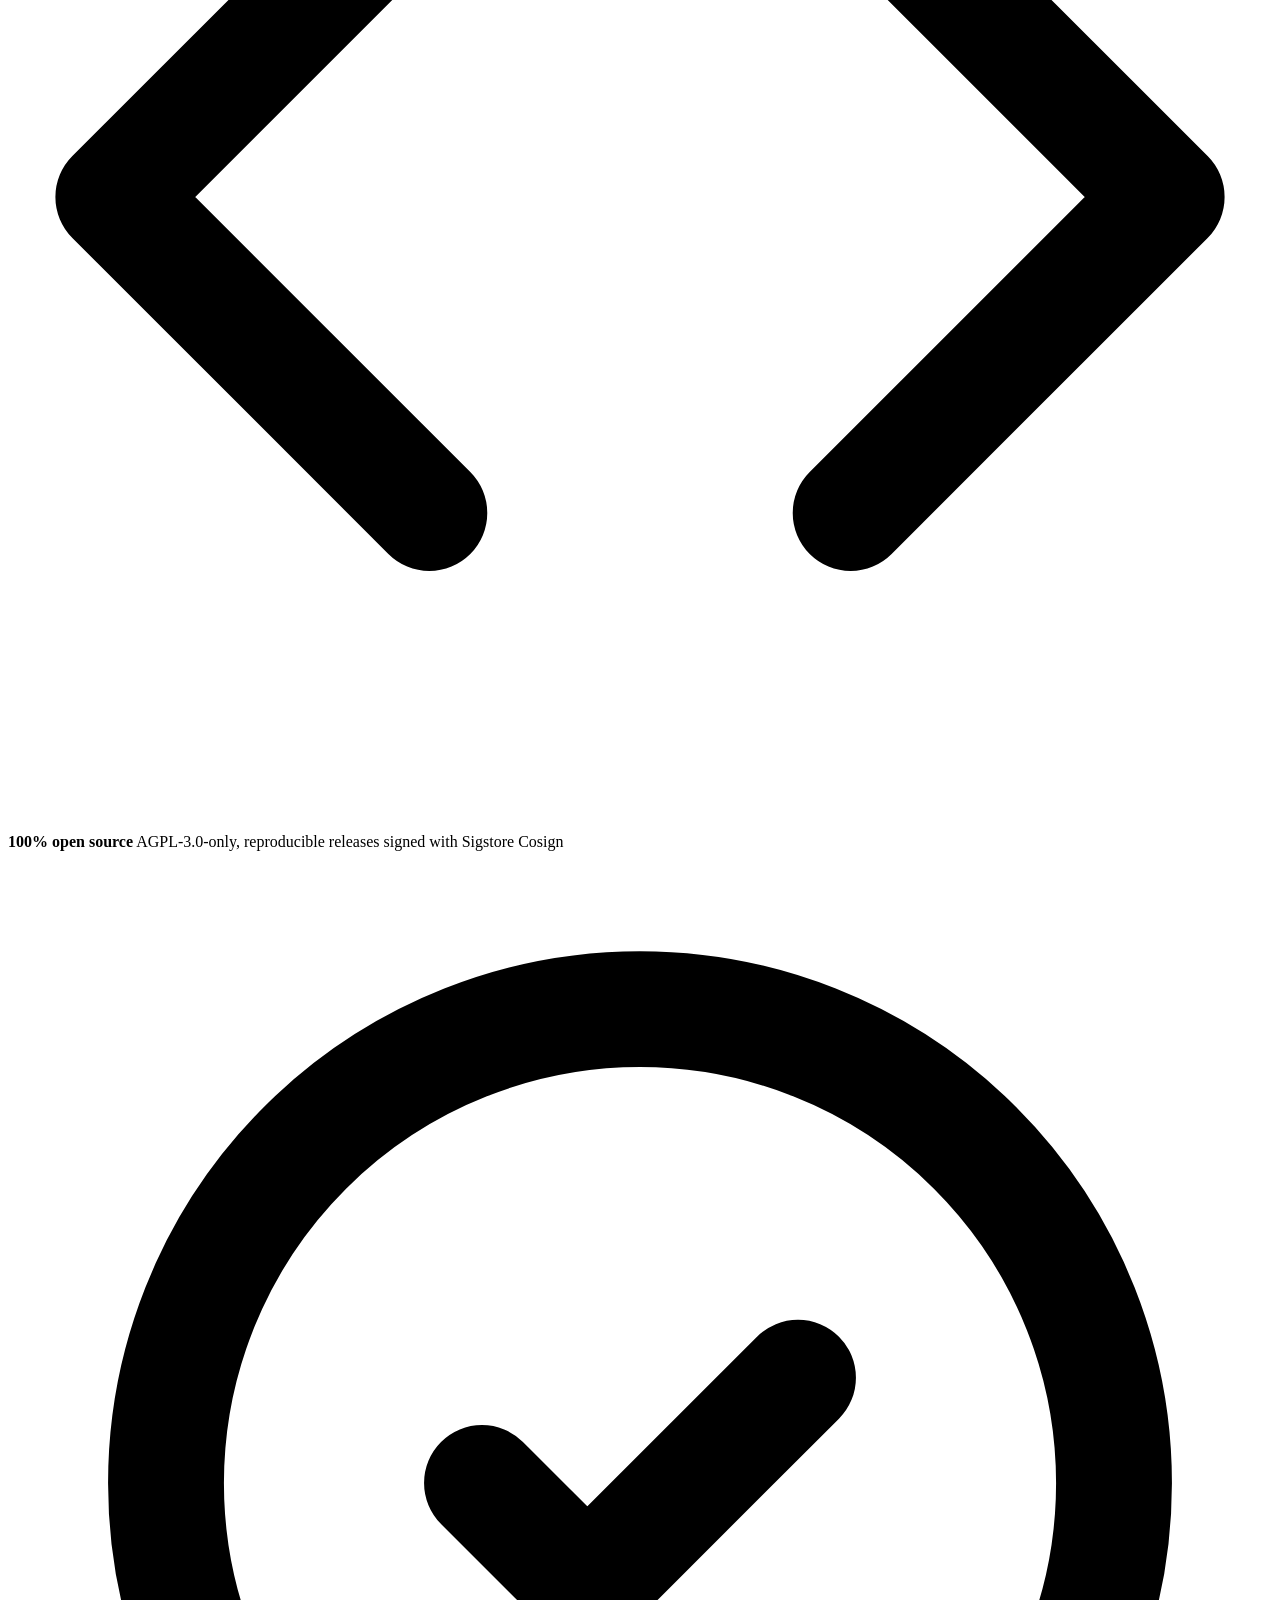
==== commit e40adf0e: "feat(site): add privacy and terms page, security.txt, and footer trust badges Signed-off-by: Fábio M" ====
--- a/site/index.html
+++ b/site/index.html
@@ -9,6 +9,24 @@
 <meta name="color-scheme" content="light dark">
 <title>Chirp — remote help</title>
 <meta name="description" content="Remote help between two people who trust each other. Nothing to install, no account, and nothing happens on your screen until you press Allow.">
+<!-- Open Graph / WhatsApp / Facebook -->
+<meta property="og:type" content="website">
+<meta property="og:url" content="https://usechirp.app/">
+<meta property="og:title" content="Chirp — Remote help">
+<meta property="og:description" content="Remote help between two people who trust each other. Nothing to install, no account, and nothing happens on your screen until you press Allow.">
+<meta property="og:image" content="https://usechirp.app/assets/og-chirp.png">
+<meta property="og:image:secure_url" content="https://usechirp.app/assets/og-chirp.png">
+<meta property="og:image:type" content="image/png">
+<meta property="og:image:width" content="1200">
+<meta property="og:image:height" content="630">
+<meta property="og:locale" content="en_US">
+<meta property="og:locale:alternate" content="pt_BR">
+<!-- Twitter / X Cards -->
+<meta name="twitter:card" content="summary_large_image">
+<meta name="twitter:url" content="https://usechirp.app/">
+<meta name="twitter:title" content="Chirp — Remote help">
+<meta name="twitter:description" content="Remote help between two people who trust each other. Nothing to install, no account.">
+<meta name="twitter:image" content="https://usechirp.app/assets/og-chirp.png">
 <link rel="icon" href="/favicon.svg" type="image/svg+xml">
 <link rel="stylesheet" href="/assets/site.css">
 <script src="/assets/theme.js"></script>
@@ -283,16 +301,50 @@
 
 <footer>
   <div class="wrap">
-    <a class="brand" href="/"><svg viewBox="0 0 120 120" aria-hidden="true"><use href="#bird-perched"/><use href="#perch-line"/></svg><b>Chirp</b><small data-i18n="descriptor">remote help</small></a>
-    <span data-i18n="by">By Fabrintek · AGPL-3.0</span>
-    <div class="links">
-      <a href="https://github.com/barahn/chirp" data-i18n="source">Source</a>
-      <a href="https://github.com/barahn/chirp/blob/main/docs/product-model.md" data-i18n="howChirpWorks">How Chirp works</a>
-      <a href="https://status.usechirp.app/" data-i18n="networkStatus">Network status</a>
-      <a href="https://github.com/barahn/chirp/wiki" data-i18n="wiki">Wiki</a>
-      <a href="https://github.com/barahn/chirp/discussions" data-i18n="discussions">Discussions</a>
-      <a href="https://github.com/barahn/chirp/blob/main/CODE_OF_CONDUCT.md" data-i18n="conduct">Code of Conduct</a>
-      <span><span data-i18n="security">Security reports:</span> <span class="sel">security@fabrintek.com.br</span></span>
+    <div class="trust-bar" role="region" aria-label="Security and Privacy Guarantees" data-i18n-attr="aria-label:trustLabel">
+      <div class="trust-item">
+        <svg viewBox="0 0 24 24" aria-hidden="true"><path fill="none" stroke="currentColor" stroke-width="2.2" stroke-linecap="round" stroke-linejoin="round" d="M12 22s8-4 8-10V5l-8-3-8 3v7c0 6 8 10 8 10zM9 12l2 2 4-4"/></svg>
+        <div>
+          <b data-i18n="trustP2PTitle">End-to-end encrypted</b>
+          <span data-i18n="trustP2PDesc">Screen &amp; input stay between peers; relay never sees or stores content</span>
+        </div>
+      </div>
+      <div class="trust-item">
+        <svg viewBox="0 0 24 24" aria-hidden="true"><path fill="none" stroke="currentColor" stroke-width="2.2" stroke-linecap="round" stroke-linejoin="round" d="M1 12s4-8 11-8 11 8 11 8-4 8-11 8-11-8-11-8zM12 9a3 3 0 1 0 0 6 3 3 0 0 0 0-6zM3 3l18 18"/></svg>
+        <div>
+          <b data-i18n="trustPrivacyTitle">Zero telemetry &amp; no cookies</b>
+          <span data-i18n="trustPrivacyDesc">No accounts, no analytics, no trackers, strict CSP &amp; Trusted Types</span>
+        </div>
+      </div>
+      <div class="trust-item">
+        <svg viewBox="0 0 24 24" aria-hidden="true"><path fill="none" stroke="currentColor" stroke-width="2.2" stroke-linecap="round" stroke-linejoin="round" d="M16 18l6-6-6-6M8 6l-6 6 6 6"/></svg>
+        <div>
+          <b data-i18n="trustSourceTitle">100% open source</b>
+          <span data-i18n="trustSourceDesc">AGPL-3.0-only, reproducible releases signed with Sigstore Cosign</span>
+        </div>
+      </div>
+      <div class="trust-item">
+        <svg viewBox="0 0 24 24" aria-hidden="true"><path fill="none" stroke="currentColor" stroke-width="2.2" stroke-linecap="round" stroke-linejoin="round" d="M9 12l2 2 4-4m6 2a9 9 0 1 1-18 0 9 9 0 0 1 18 0z"/></svg>
+        <div>
+          <b data-i18n="trustComplianceTitle">LGPD &amp; GDPR compliant</b>
+          <span data-i18n="trustComplianceDesc">Ephemeral memory-only routing by Fabrintek; radical data minimization</span>
+        </div>
+      </div>
+    </div>
+    <div class="footer-row">
+      <a class="brand" href="/"><svg viewBox="0 0 120 120" aria-hidden="true"><use href="#bird-perched"/><use href="#perch-line"/></svg><b>Chirp</b><small data-i18n="descriptor">remote help</small></a>
+      <span data-i18n="by">By Fabrintek · AGPL-3.0</span>
+      <div class="links">
+        <a href="https://github.com/barahn/chirp" data-i18n="source">Source</a>
+        <a href="https://github.com/barahn/chirp/blob/main/docs/product-model.md" data-i18n="howChirpWorks">How Chirp works</a>
+        <a href="https://status.usechirp.app/" data-i18n="networkStatus">Network status</a>
+        <a href="/privacy/" data-i18n="navPrivacy">Privacy &amp; Terms</a>
+        <a href="/.well-known/security.txt" data-i18n="navSecurityTxt">security.txt</a>
+        <a href="https://github.com/barahn/chirp/wiki" data-i18n="wiki">Wiki</a>
+        <a href="https://github.com/barahn/chirp/discussions" data-i18n="discussions">Discussions</a>
+        <a href="https://github.com/barahn/chirp/blob/main/CODE_OF_CONDUCT.md" data-i18n="conduct">Code of Conduct</a>
+        <span><span data-i18n="security">Security reports:</span> <span class="sel">security@fabrintek.com.br</span></span>
+      </div>
     </div>
   </div>
 </footer>
